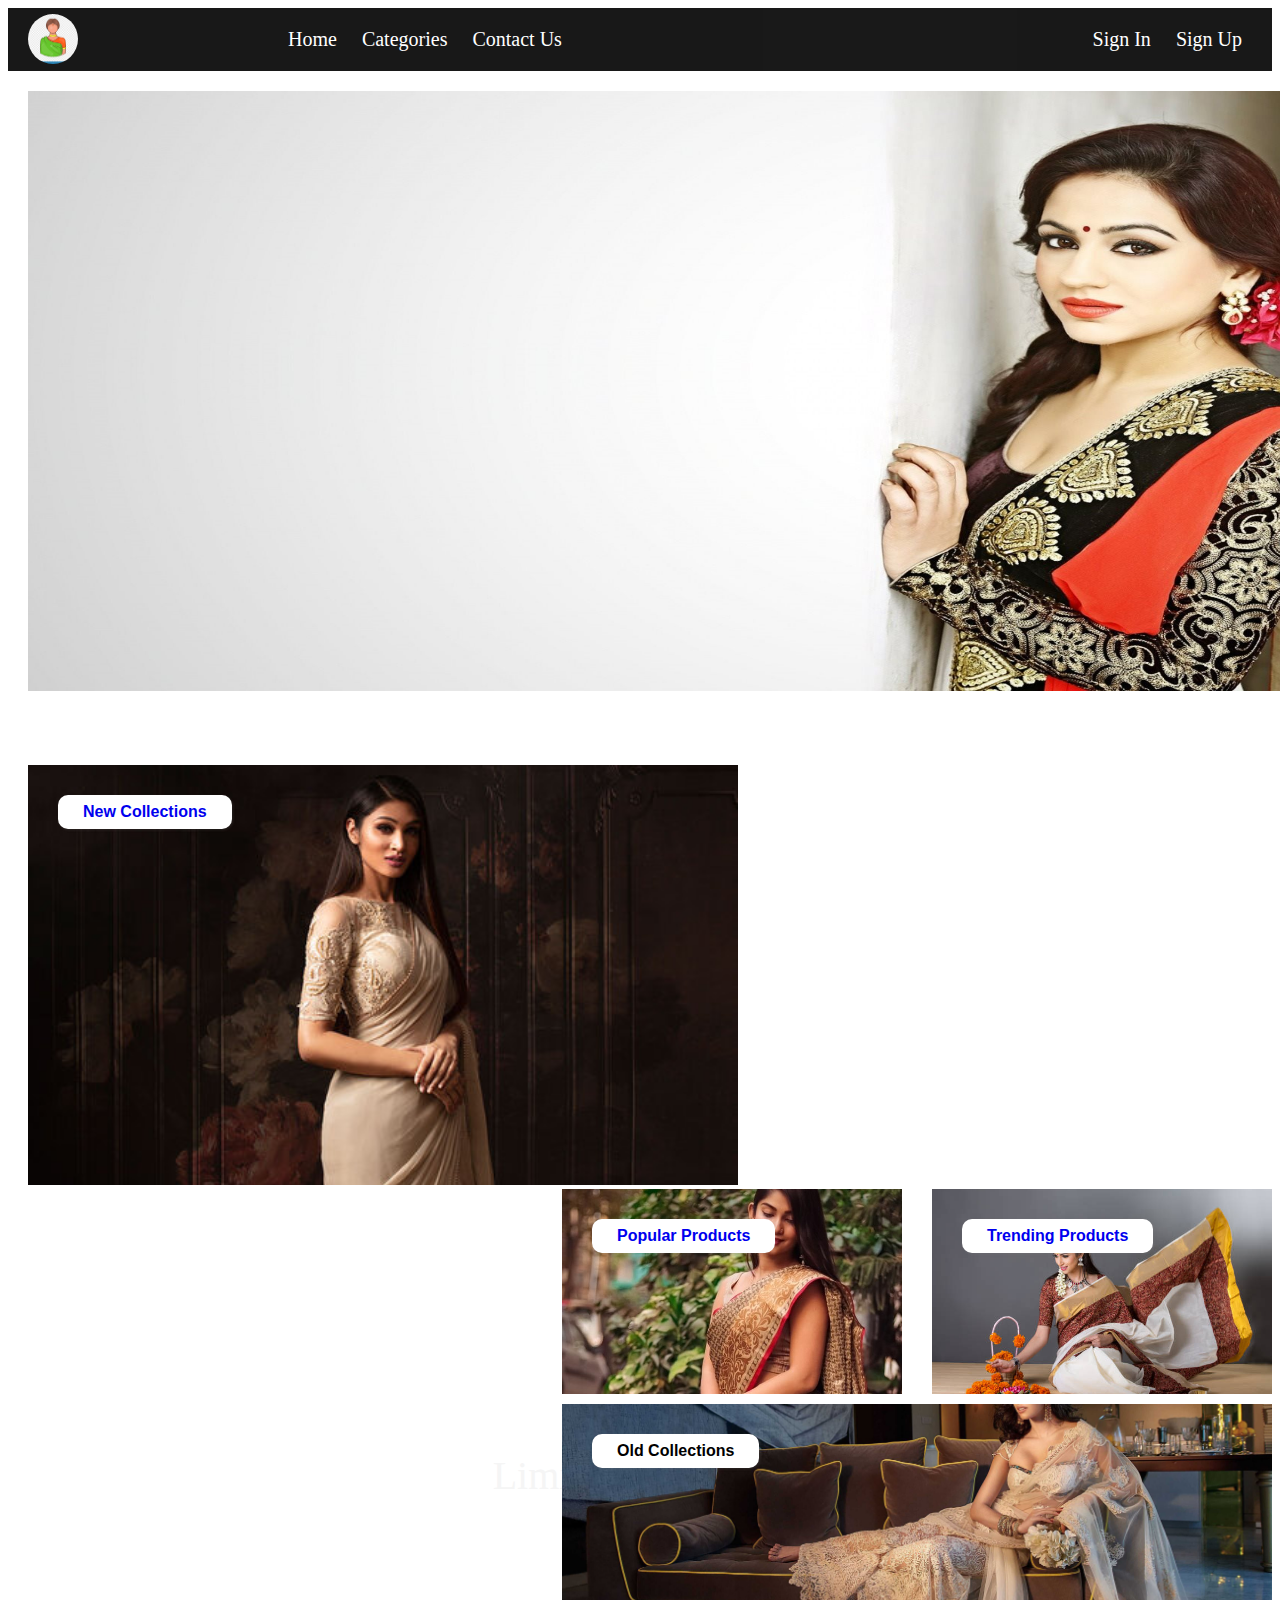
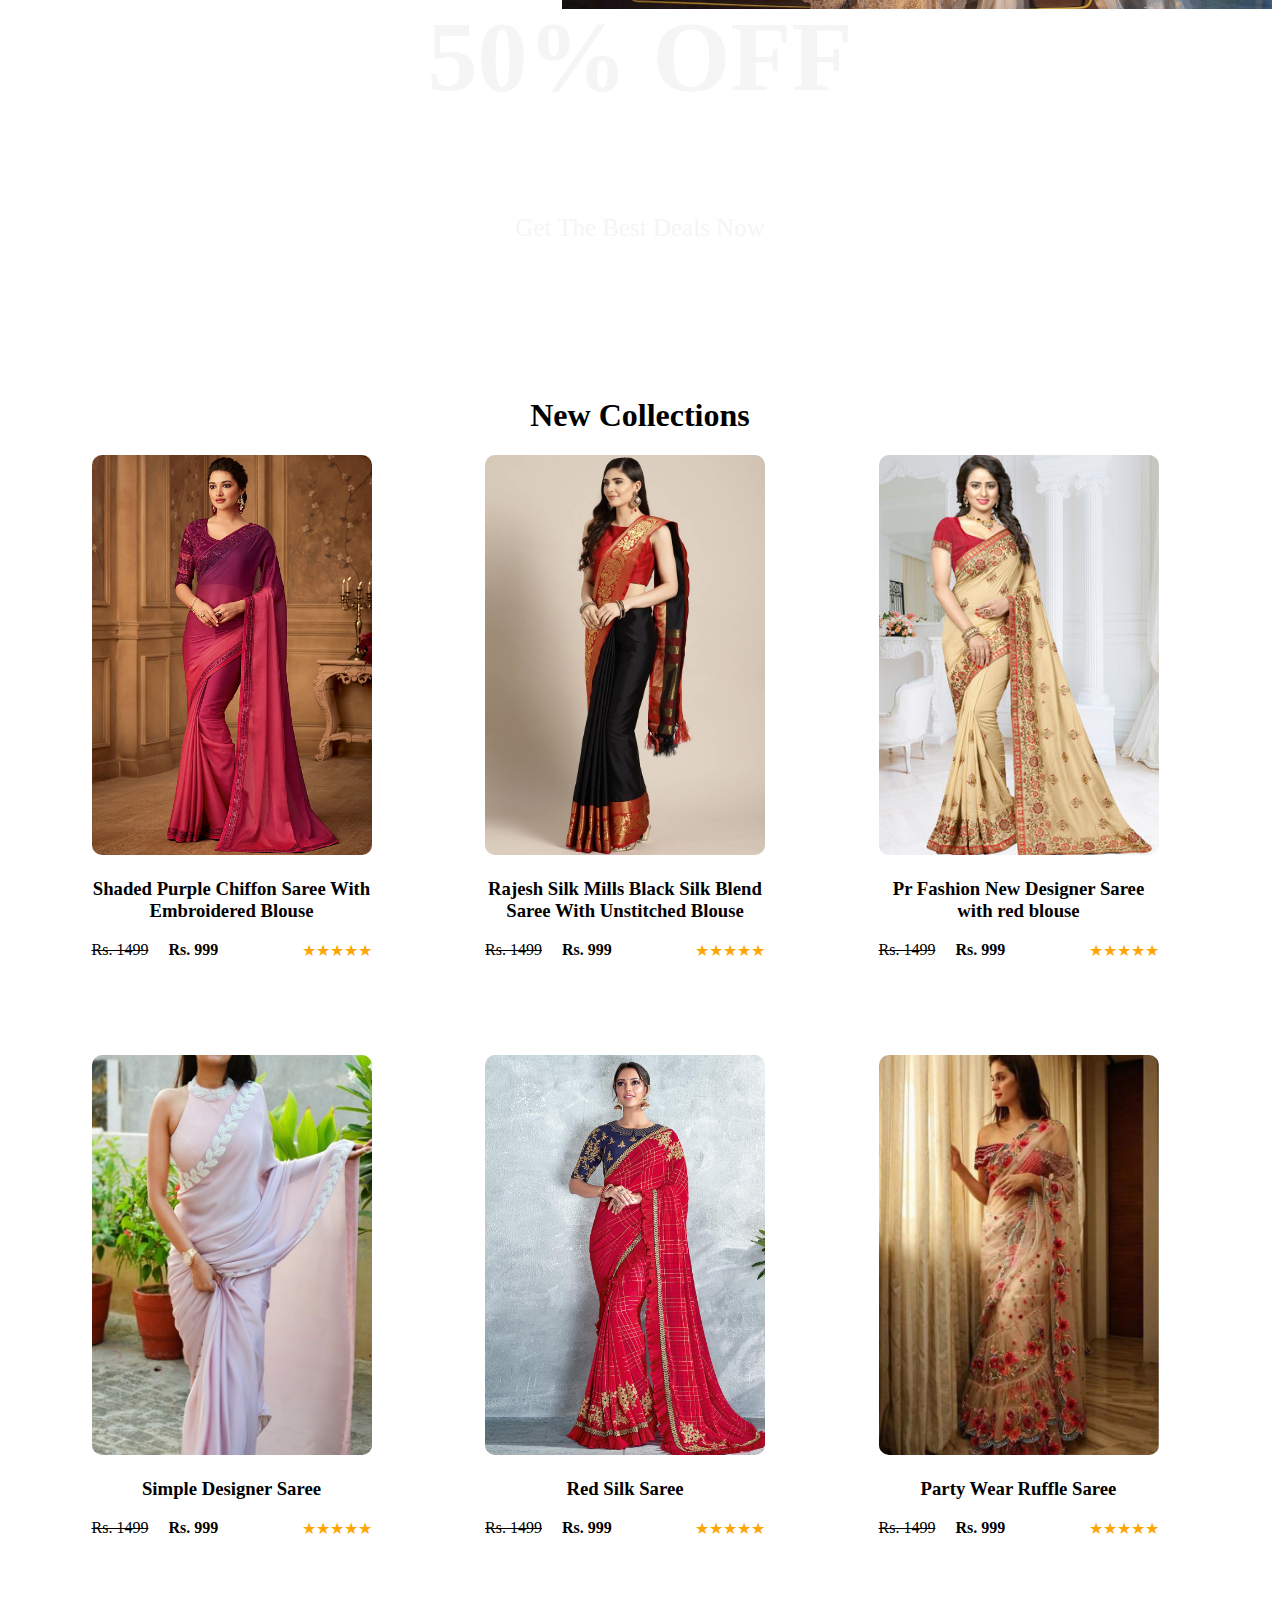
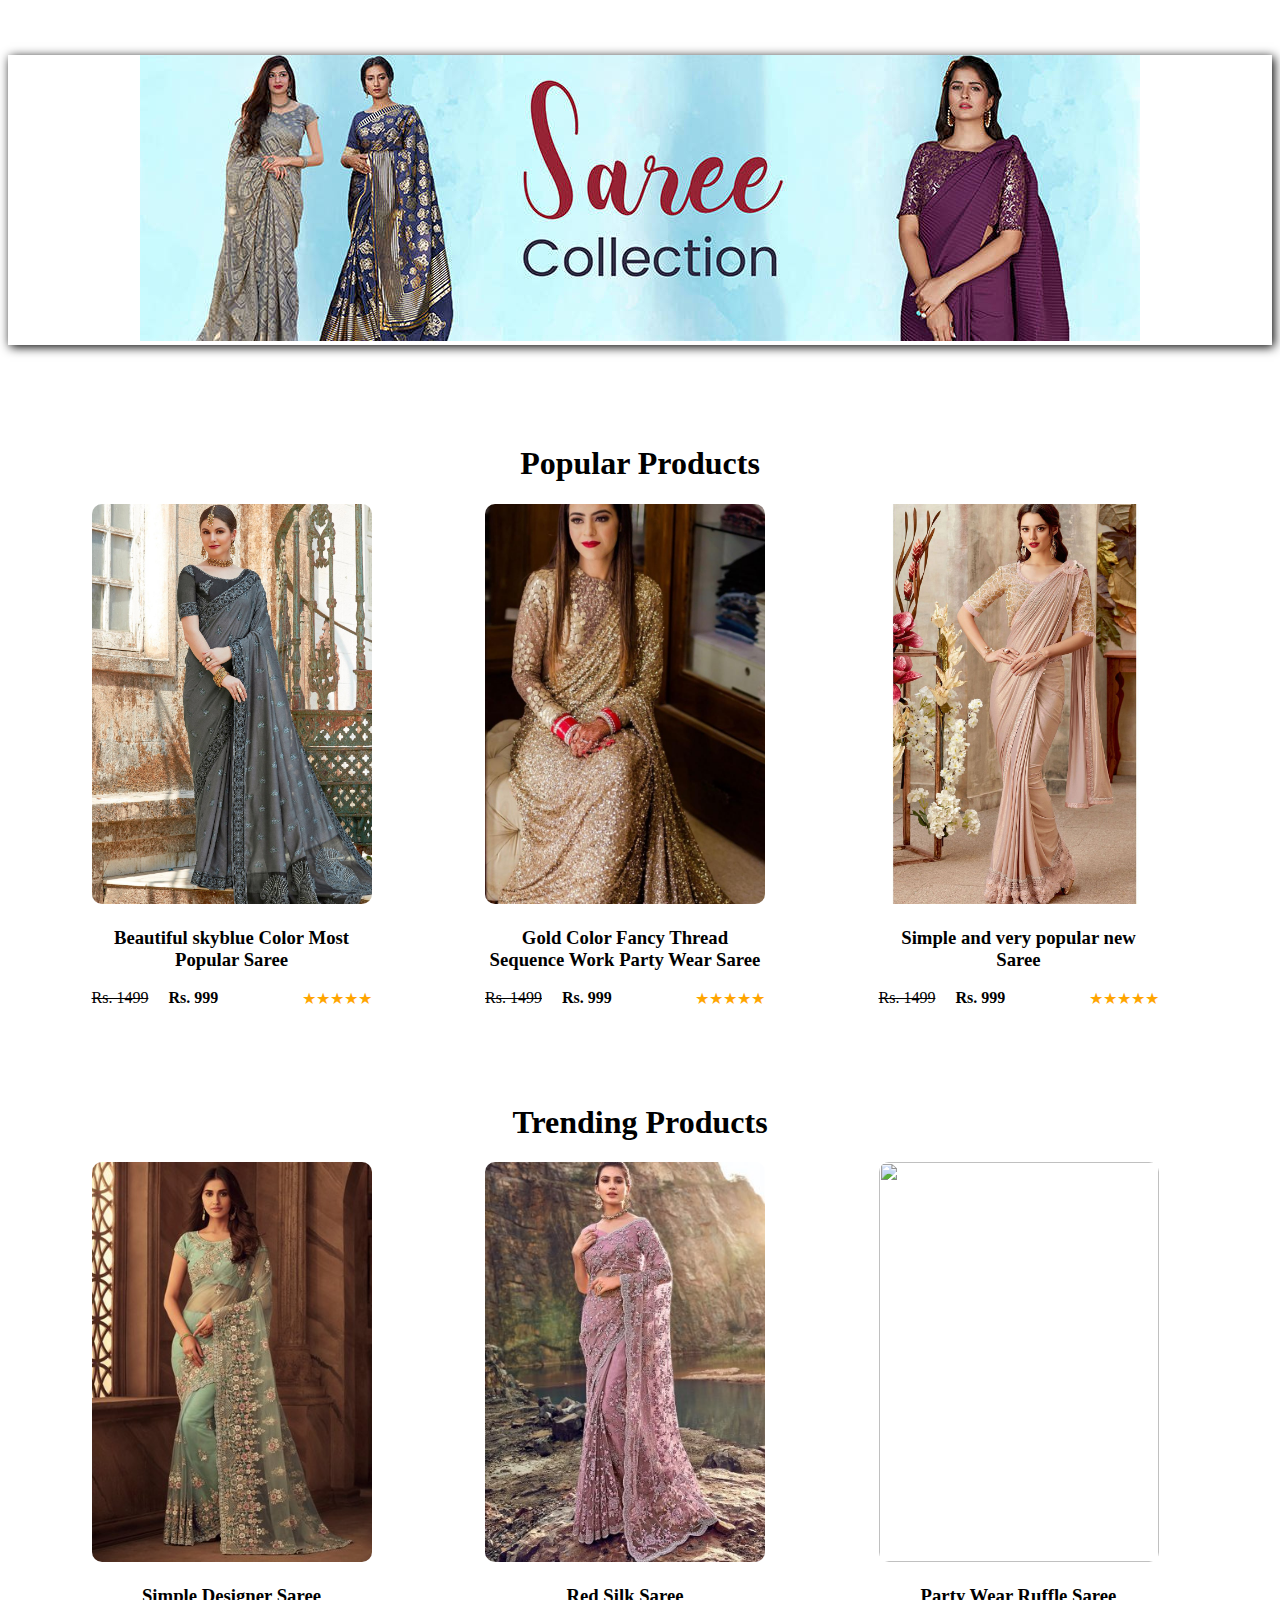
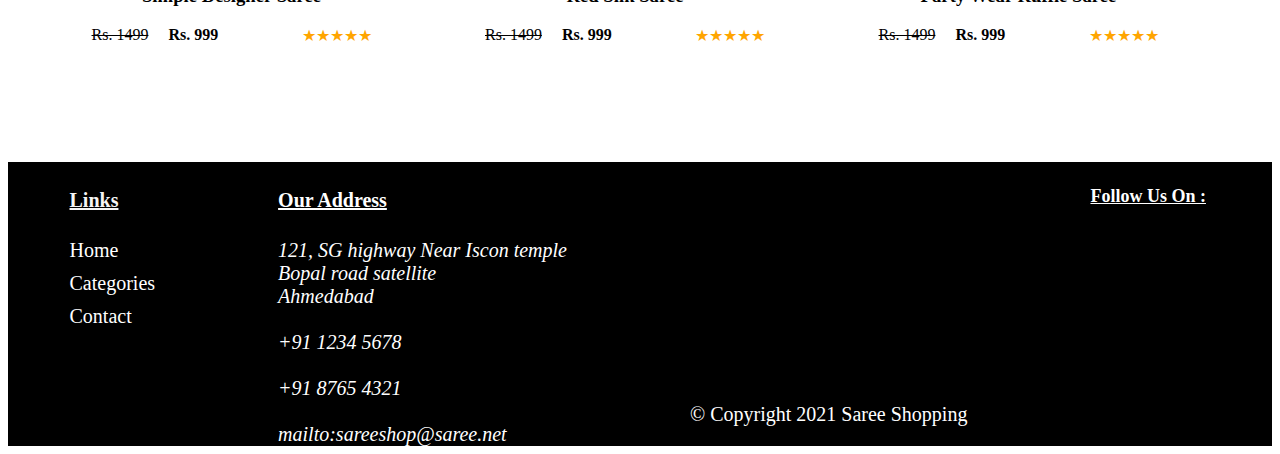
==== index.html @ 6f8c0c46 "first commit" ====
<!DOCTYPE html>
<html lang="en">
<head>
    <meta charset="UTF-8">
    <meta http-equiv="X-UA-Compatible" content="IE=edge">
    <meta name="viewport" content="width=device-width, initial-scale=1.0">
    <title>Home</title>
    <link rel="stylesheet" href="mystyles/styles.css">
    <link rel="stylesheet" href="https://cdnjs.cloudflare.com/ajax/libs/font-awesome/5.15.3/css/all.min.css" integrity="sha512-iBBXm8fW90+nuLcSKlbmrPcLa0OT92xO1BIsZ+ywDWZCvqsWgccV3gFoRBv0z+8dLJgyAHIhR35VZc2oM/gI1w==" crossorigin="anonymous" referrerpolicy="no-referrer" />
    <script src="jQuery/jquery-3.6.0.js"></script>
    
</head>
<body>
    <nav class="navbar">
        <div class="leftNav" style="margin-top: 6px;">
          <!-- <ul class="nav"> -->
            <a href="index.html" style="margin-left: 20px;"><img src="Images/logo.jpg" style="border-radius: 50%;" width="50px" height="50px" alt=""></a>
            <!-- </ul> -->
        </div>
        <div class="middleNav">
            <ul class="nav">
                <li> <a href="index.html"> Home</a></li>
                <li><a href="#categories">Categories </a></li>
                <li><a href="contactus.html">Contact Us</a></li>
            </ul>
        </div>
        <div class="rightNav">
            <ul class="nav">
                <li><a href="#"><i class="fa fa-bell"></i></a></li>
                <li><a href="#"><i class="fa fa-shopping-cart"></i></a></li>
                <li><a href="signin.html">Sign In</a></li>
                <li><a href="signup.html">Sign Up</a></li>
            </ul>
        </div>
    </nav>
    <main>
        <div class="container">
            <img src="/Images/s1.jpg" id="carousel" alt="carousel">
        </div>
        <section class="product">
            <div class="lpro" id="l">
                <a href="#newCol">
                    <div class="newCollection">
                        <div class="font" id="font">
                            New Collections
                        </div>
                        <img class="new" src="/Images/s9.jpg" width="710px" height="420px"  alt="">
                    </div>
                </a>
            </div>
            <div class="rpro">
                <div class="rpro-up">
                    <a href="#popular">
                        <div class="newCollection rpro-up-1" id="l" style="height: 205px;">
                            <div class="font" id="font">
                                Popular Products
                            </div>
                            <img class="new" src="/Images/popular.jpg" width="340px" height="205px" alt="">
                        </div>
                    </a>
                    <a href="#trending">
                        <div class="rpro-up-2 newCollection" id="l">
                            <div class="font" id="font">
                                Trending Products
                            </div>
                            <img class="new" src="/Images/s10.jpg" width="340px" height="205px" alt="">
                        </div>
                    </a>
                </div>
                

                <div class="rpro-dwn newCollection" style="width: 710px; height: 205px; position: absolute; top: 215px;">
                    
                    <div class="font" id="font">
                        Old Collections
                    </div>
                    <img  class="new" id="l" src="/Images/old.jpg" width="710px" height="205px" alt="">

                </div>


                <!-- <div class="rpro-dwn newCollection" style="border: 2px solid black;">
                    <div class="font oldCollection" id="font">
                        Old Collections
                    </div>
                    <img  class="new" id="l" src="../Images/3.jpg" width="700px" height="200px" alt="">
                </div> -->

            </div>
        </section>
        <section style="margin-bottom: 100px;">
            <div class="bkimage">
                <div class="fixBack">
                    <p style="font-size: 40px;">Limited time offer</p>
                    <p style="font-weight: bold; font-size: 100px;">50% OFF</p>
                    <p style="font-size: 25px;">Get The Best Deals Now</p>
                </div>
            </div>
        </section>
    </main>
    <main id="categories">
        <center><h1 id="newCol">New Collections</h1></center>
        <section class="blocks">
            <div class="innerBlocks" id="b1">
                <img class="blockImage" src="Images/a1.jpg" alt="">
                <h3>Shaded Purple Chiffon Saree With Embroidered Blouse </h3>
                <div class="price-rate">
                    <span class="price line">Rs. 1499 </span>
                      <span class="price">Rs. 999</span>
                    <i class="star-rating">&#9733;&#9733;&#9733;&#9733;&#9733;</i>

                </div>
                <div id="i1" hidden>
                    <button class="buyBtn">Buy Now</button>
                    <button class="addBtn">Add To Cart</button>
                </div>
            </div>
            <div class="innerBlocks" id="b2">
                <img class="blockImage" src="Images/a2.jpg" alt="">
                <h3>Rajesh Silk Mills Black Silk Blend Saree With Unstitched Blouse</h3>
                <div class="price-rate">
                    <span class="price line">Rs. 1499 </span>
                      <span class="price">Rs. 999</span>
                    <i class="star-rating">&#9733;&#9733;&#9733;&#9733;&#9733;</i>
                </div>
                <div id="i2" hidden>
                    <button class="buyBtn">Buy Now</button>
                    <button class="addBtn">Add To Cart</button>            
                </div>
            </div>
            <div class="innerBlocks" id="b3">
                <img class="blockImage" src="Images/a3.jpg" alt="">
                <div>
                    <h3>Pr Fashion New Designer Saree with red blouse</h3>
                    <div class="price-rate">
                        <span class="price line">Rs. 1499 </span>
                        <span class="price">Rs. 999</span>
                        <i class="star-rating">&#9733;&#9733;&#9733;&#9733;&#9733;</i>
                    </div>
                    <div id="i3" hidden>
                        <button class="buyBtn">Buy Now</button>
                        <button class="addBtn">Add To Cart</button>
                    </div>
                </div>
            </div>
           
        </section>
        <section class="blocks">
            <div class="innerBlocks" id="b4">
                <img class="blockImage" src="Images/a4.jpg" alt="">
                <h3>Simple Designer Saree</h3>
                <div class="price-rate">
                    <span class="price line">Rs. 1499 </span>
                      <span class="price">Rs. 999</span>
                    <i class="star-rating">&#9733;&#9733;&#9733;&#9733;&#9733;</i>

                </div>
                <div id="i4" hidden>
                    <button class="buyBtn">Buy Now</button>
                    <button class="addBtn">Add To Cart</button>
                </div>
            </div>
            <div class="innerBlocks" id="b5">
                <img class="blockImage" src="Images/a5.jpg" alt="">
                <h3>Red Silk Saree </h3>
                <div class="price-rate">
                    <span class="price line">Rs. 1499 </span>
                      <span class="price">Rs. 999</span>
                    <i class="star-rating">&#9733;&#9733;&#9733;&#9733;&#9733;</i>
                </div>
                <div id="i5" hidden>
                    <button class="buyBtn">Buy Now</button>
                    <button class="addBtn">Add To Cart</button>            
                </div>
            </div>
            <div class="innerBlocks" id="b6">
                <img class="blockImage" src="Images/a6.jpg" alt="">
                <div>
                    <h3>Party Wear Ruffle Saree</h3>
                    <div class="price-rate">
                        <span class="price line">Rs. 1499 </span>
                        <span class="price">Rs. 999</span>
                        <i class="star-rating">&#9733;&#9733;&#9733;&#9733;&#9733;</i>
                    </div>
                    <div id="i6" hidden>
                        <button class="buyBtn">Buy Now</button>
                        <button class="addBtn">Add To Cart</button>
                    </div>
                </div>
            </div>
           
        </section>
        <section>
            <div class="between">
                <img src="/Images/collection.jpg" width="" alt="">
            </div>
        </section>
        <center><h1 id="popular">Popular Products</h1></center>
        <section class="blocks">
            <div class="innerBlocks" id="p1">
                <img class="blockImage" src="Images/a7.jpg" alt="">
                <h3> Beautiful skyblue Color Most Popular Saree </h3>
                <div class="price-rate">
                    <span class="price line">Rs. 1499 </span>
                      <span class="price">Rs. 999</span>
                    <i class="star-rating">&#9733;&#9733;&#9733;&#9733;&#9733;</i>

                </div>
                <div id="pi1" hidden>
                    <button class="buyBtn">Buy Now</button>
                    <button class="addBtn">Add To Cart</button>
                </div>
            </div>
            <div class="innerBlocks" id="p2">
                <img class="blockImage" src="Images/a8.jpeg" alt="">
                <h3>Gold Color Fancy Thread Sequence Work Party Wear Saree</h3>
                <div class="price-rate">
                    <span class="price line">Rs. 1499 </span>
                      <span class="price">Rs. 999</span>
                    <i class="star-rating">&#9733;&#9733;&#9733;&#9733;&#9733;</i>
                </div>
                <div id="pi2" hidden>
                    <button class="buyBtn">Buy Now</button>
                    <button class="addBtn">Add To Cart</button>            
                </div>
            </div>
            <div class="innerBlocks" id="p3">
                <img class="blockImage" src="Images/a9.jpg" alt="">
                <div>
                    <h3>Simple and very popular new Saree</h3>
                    <div class="price-rate">
                        <span class="price line">Rs. 1499 </span>
                        <span class="price">Rs. 999</span>
                        <i class="star-rating">&#9733;&#9733;&#9733;&#9733;&#9733;</i>
                    </div>
                    <div id="pi3" hidden>
                        <button class="buyBtn">Buy Now</button>
                        <button class="addBtn">Add To Cart</button>
                    </div>
                </div>
            </div>
        </section>
        <center><h1 id="trending">Trending Products</h1></center>
        <section class="blocks">
            <div class="innerBlocks" id="t1">
                <img class="blockImage" src="Images/a10.jpg" alt="">
                <h3>Simple Designer Saree</h3>
                <div class="price-rate">
                    <span class="price line">Rs. 1499 </span>
                      <span class="price">Rs. 999</span>
                    <i class="star-rating">&#9733;&#9733;&#9733;&#9733;&#9733;</i>

                </div>
                <div id="ti1" hidden>
                    <button class="buyBtn">Buy Now</button>
                    <button class="addBtn">Add To Cart</button>
                </div>
            </div>
            <div class="innerBlocks" id="t2">
                <img class="blockImage" src="Images/a11.jpg" alt="">
                <h3>Red Silk Saree </h3>
                <div class="price-rate">
                    <span class="price line">Rs. 1499 </span>
                      <span class="price">Rs. 999</span>
                    <i class="star-rating">&#9733;&#9733;&#9733;&#9733;&#9733;</i>
                </div>
                <div id="ti2" hidden>
                    <button class="buyBtn">Buy Now</button>
                    <button class="addBtn">Add To Cart</button>            
                </div>
            </div>
            <div class="innerBlocks" id="t3">
                <img class="blockImage" src="Images/a12.jpg" alt="">
                <div>
                    <h3>Party Wear Ruffle Saree</h3>
                    <div class="price-rate">
                        <span class="price line">Rs. 1499 </span>
                        <span class="price">Rs. 999</span>
                        <i class="star-rating">&#9733;&#9733;&#9733;&#9733;&#9733;</i>
                    </div>
                    <div id="ti3" hidden>
                        <button class="buyBtn">Buy Now</button>
                        <button class="addBtn">Add To Cart</button>
                    </div>
                </div>
            </div>
        </section>
    </main>
    <footer class="footer">
        <div style="color: whitesmoke;">
            <h4 class="heading">Links</h4>
            <dl style="list-style-type: none;">
                <dt><a href="/index.html">Home</a></dt>
                <dt><a href="/index.html#categories">Categories</a></dt>
                <dt><a href="#">Contact</a></dt>
            </dl>
        </div>
        <div>
            <h4 class="heading">Our Address</h4>
            <address>
                121, SG highway Near Iscon temple<br>
                Bopal road satellite <br>
                Ahmedabad<br><br>
                <i class="fa fa-phone fa-lg"></i> +91 1234 5678<br><br>
                <i class="fa fa-fax fa-lg"></i> +91 8765 4321<br><br>
                <i class="fa fa-envelope fa-lg"></i>
                <a style="color: white;" href="mailto:sareeshop@saree.net">mailto:sareeshop@saree.net</a>
            </address>
        </div>
        <div class="" style="margin:auto 0px 0px;">
            <p>© Copyright 2021 Saree Shopping</p>
        </div>
        <div class="social" style= "font-size: 30px;">
            <h4 class="heading" style="font-size: large;">Follow Us On :</h4>
            <a href="http://google.com/"><i class="fab fa-google"></i></a>
            <a href="http://www.facebook.com/profile.php?id="><i class="fab fa-facebook"></i></a>
            <a href="http://www.linkedin.com/in/"><i class="fab fa-linkedin"></i></a>
            <a href="http://twitter.com/"><i class="fab fa-twitter"></i></a>
            <a href="http://youtube.com/"><i class="fab fa-youtube"></i></a>
            <a href="mailto:"><i class="fa fa-envelope"></i></a>
        </div>
    </footer>
</body>
</html>
<script src="/jQuery/indexJs.js"></script>
<script>
    var slide = document.getElementById("carousel");
    // var i=0,j=10;
     var time=0;

    var array = ["/Images/s1.jpg","Images/s2.jpg","/Images/s3.jpg","/Images/s4.jpg","/Images/s5.jpg"];
    slideshow();
    function slideshow(){
        
        for (let i = 0; i < array.length; i++) {
            setTimeout(()=>{
                slide.src = array[i];
            },time);
            time+=2000;
        }
        slideshow();
    }
</script>
---- mystyles/styles.css ----
.navbar{
    opacity: 0.9;
    background-color: black;
    font-size: 20px;
    width: 100%;
    z-index: 2;
    margin-top: 0px ;
}
.heading{
    text-decoration: underline;
}
.navbar>div, .nav>li{
    display: inline-block;
}
a{
    text-decoration: none;
}
.leftNav{
    float: left;
}
.middleNav{
    margin-left: 150px;
}
.rightNav{
    float: right;
    margin-right: 30px;
}
.nav>li{
    margin-left: 20px;
    font-size: 20px;
}
li a{
    color: white;
}
li a:hover{
    color:cornflowerblue;
    
}

.container{
    /* margin: auto; */
    padding: 20px;
    align-items: center;
    object-fit: cover;
}
.container img{
    height: 600px;
    width: 1450px;
}
.product{
    display:inline-block;
    /* border: 1px solid black; */
    height: auto;
    /* padding: 20px; */
    margin-left: 20px;
    margin-top: 50px;
}
.lpro{
    /* display: inline; */
    float: left;
    position: relative;
    cursor: pointer;
}

.lpro:hover .font,.rpro-up-1:hover .font, .rpro-up-2:hover .font, .rpro-dwn:hover .font{
    background-color: #EBA83A;
    color: #171010;
}
.newCollection .font{
    /* position: absolute;
    left: 30px;
    top: 20px;
    width: 200px;
    height: 30px;
    text-align: center;
    font-size: 20px;
    font-weight: bolder;
    font-style: oblique;
    background-color: white;
    border-radius: 2px; */

    position: absolute;
    z-index: 1;
    top: 30px;
    left: 30px;
    transition: .5s;
    background-color: #fff;
    box-shadow: 1px 1px 3px hsl(0deg 0% 53% / 19%);
    padding: 8px 25px;
    padding-top: 8px;
    padding-right: 25px;
    padding-bottom: 8px;
    padding-left: 25px;
    object-fit: cover;
    border-radius: 10px;
    font-weight: bold;
    font-family:'Segoe UI', Tahoma, Geneva, Verdana, sans-serif;
}
/* .rpro-up-1:hover, .lpro:hover, .rpro-up-2:hover{
    background-color: lightcoral;
} */
.rpro{
    float: right;
    margin-left: 30px;
    position: relative;
}
.rpro-up{
    cursor: pointer;
    position: relative;
}
.rpro-up-1{
    float: left;
    margin-right: 30px;
    margin-bottom: 10px;
    position: relative;
}
.rpro-up-2{
    float: right;
    margin-bottom: 10px;
    position: relative;
}
.rpro-dwn{
    position: relative;
    cursor: pointer;
}
.bkimage{
    background-image: url("/Images/fix.jpg");
    background-attachment: fixed;
    background-repeat: no-repeat;
    background-size: cover;
}
.fixBack{
    padding-bottom: 30px;
    text-align: center;
    color: whitesmoke;
}
.blocks{
    text-align: center;
    display: flex;
    justify-content: space-evenly;
    margin-bottom: 50px;
}
.innerBlocks{
    margin-right: 30px;
    height: 550px;
    width: 280px;
}
.buyBtn{
    width: 120px;
    height: 40px;
    background-color: grey;
    color:whitesmoke;
    border:1px solid;
    border-radius: 5px;
    cursor: pointer;
    float: left;
    font: 15px Arial, sans-serif;
    font-weight: bolder;
    box-shadow: 3px 3px 13px rgb(128, 128, 128);
}
.addBtn{
    width: 120px;
    height: 40px;
    background-color: #1A1A1B;
    color:whitesmoke;
    border:1px solid ;
    border-radius: 5px;
    cursor: pointer;
    float: right;
    font: 15px Arial, sans-serif;
    font-weight: bolder;
    box-shadow: 3px 3px 13px rgb(128, 128, 128);

}
.contactBtn{
    width: 120px;
    height: 40px;
    background-color: blue;
    color:whitesmoke;
    border:1px solid ;
    border-radius: 5px;
    cursor: pointer;
    font: 15px Arial, sans-serif;
    font-weight: bolder;
    box-shadow: 3px 3px 13px rgb(128, 128, 128);

}
.blockImage{
    height: 400px;
    width: 280px;
    object-fit: cover;
    border-radius: 10px;
}
.newCollection{
    overflow: hidden;
}
.newCollection .new{
    transition: 0.5s all ease-in-out;
    object-fit: cover;
}
.newCollection:hover .new{
    transform: scale(1.2);
}
.price{
    float: left;
    font-weight: bold;
    margin-right: 20px;
}
.line{
    font-weight: lighter;
    text-decoration: line-through;
}
.star-rating{
    font-style: normal;
    color: orange;
    float: right;
}
.price-rate{
    margin-bottom: 50px;
}
.between{
    text-align: center;
    box-shadow: 2px 2px 10px;
    margin-bottom: 100px;
}
.contactForm{
    text-align: center;
}
.formBox{
    width: 500px;
    height: 30px;
    margin: 0px auto 20px auto;
    border-radius: 5px;
}
.contact{
    /* background-color: #423F3E; */
    color: white;
}
.contactLocation{
    text-align: center;
}

.footer{
    display: flex;
    justify-content: space-around;
    background-color: black;
    color: white;
    margin: 20px 0px 0px 0px;
    font-size: 20px;
}
.social a{
    color: white;
    margin: 0 10px;
}
.social a:hover{
    color:#C84B31;
}
dt{
    margin-bottom: 10px;
}
dt a{
    color: white;
}
.fa-facebook:hover{
    color: blue;
}
.fa-linkedin:hover, .fa-twitter:hover{
    color: cornflowerblue;
}
.fa-youtube:hover{
    color: red;
}
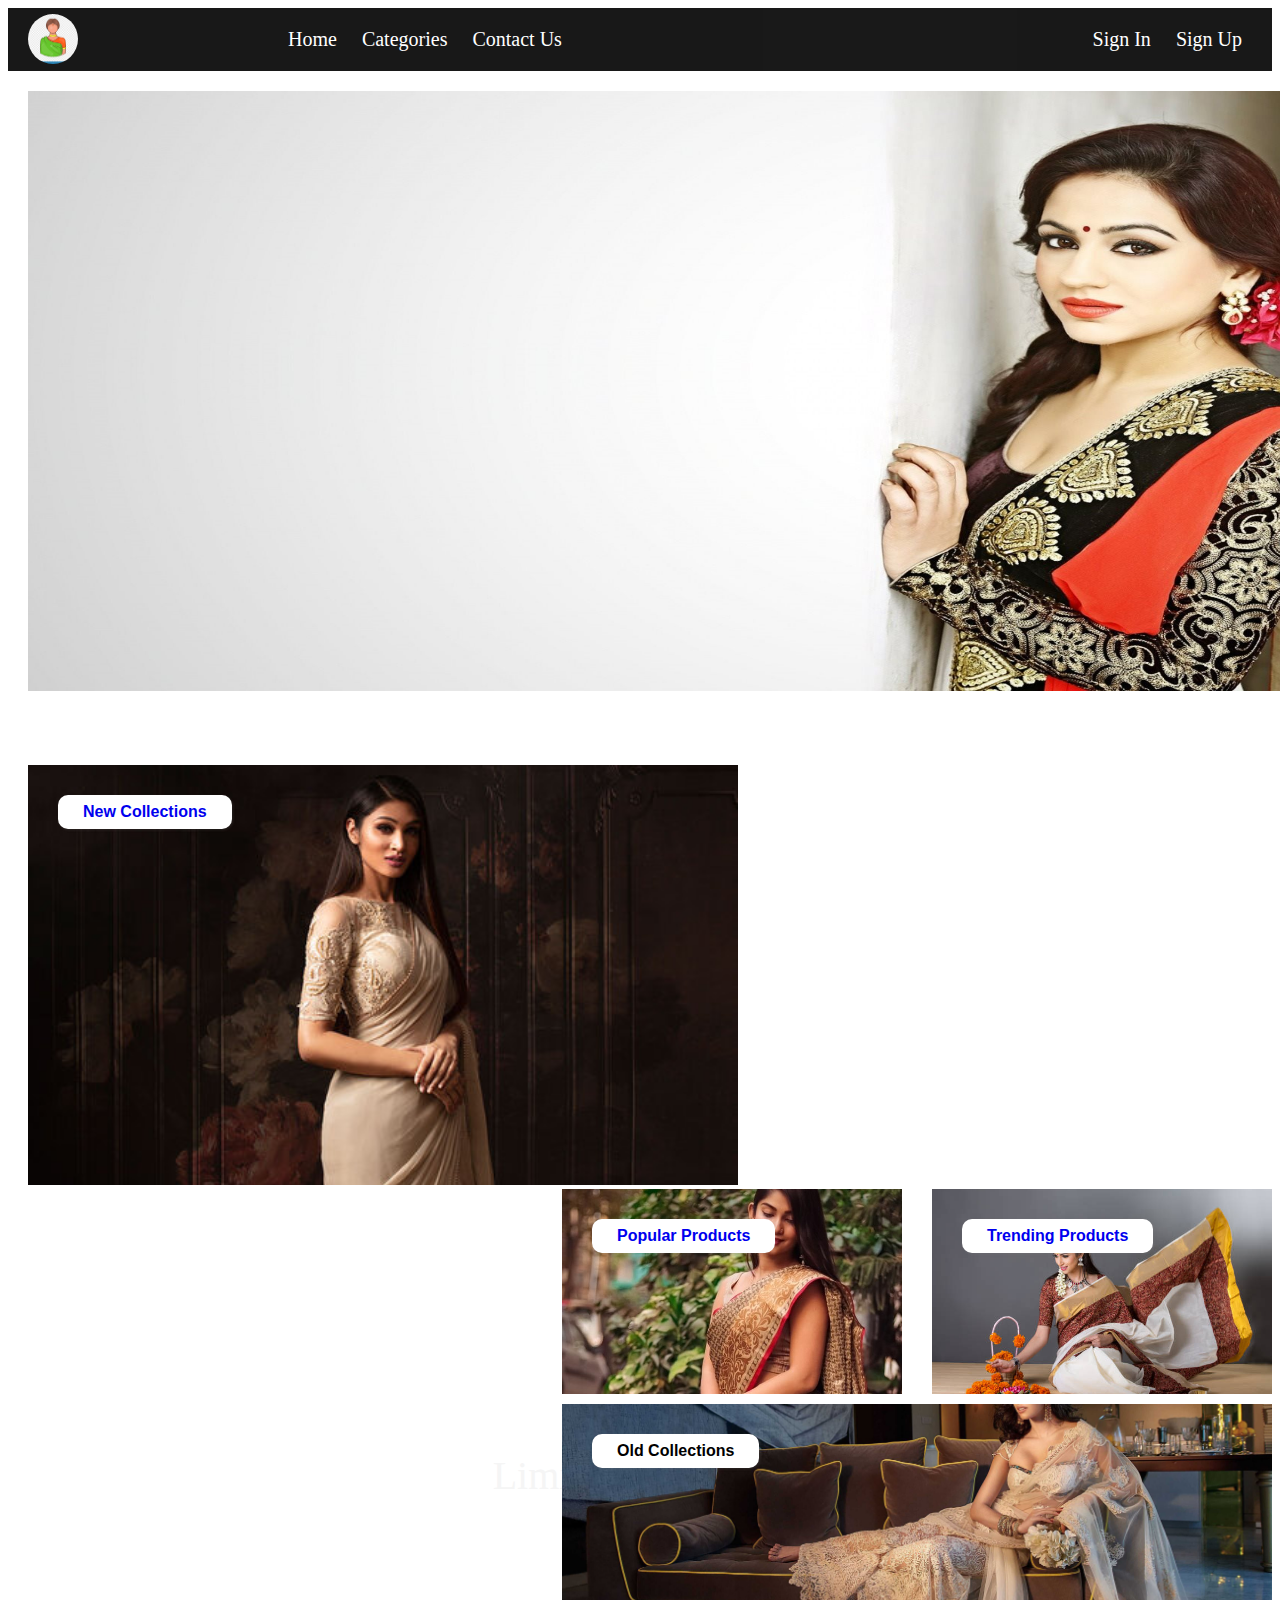
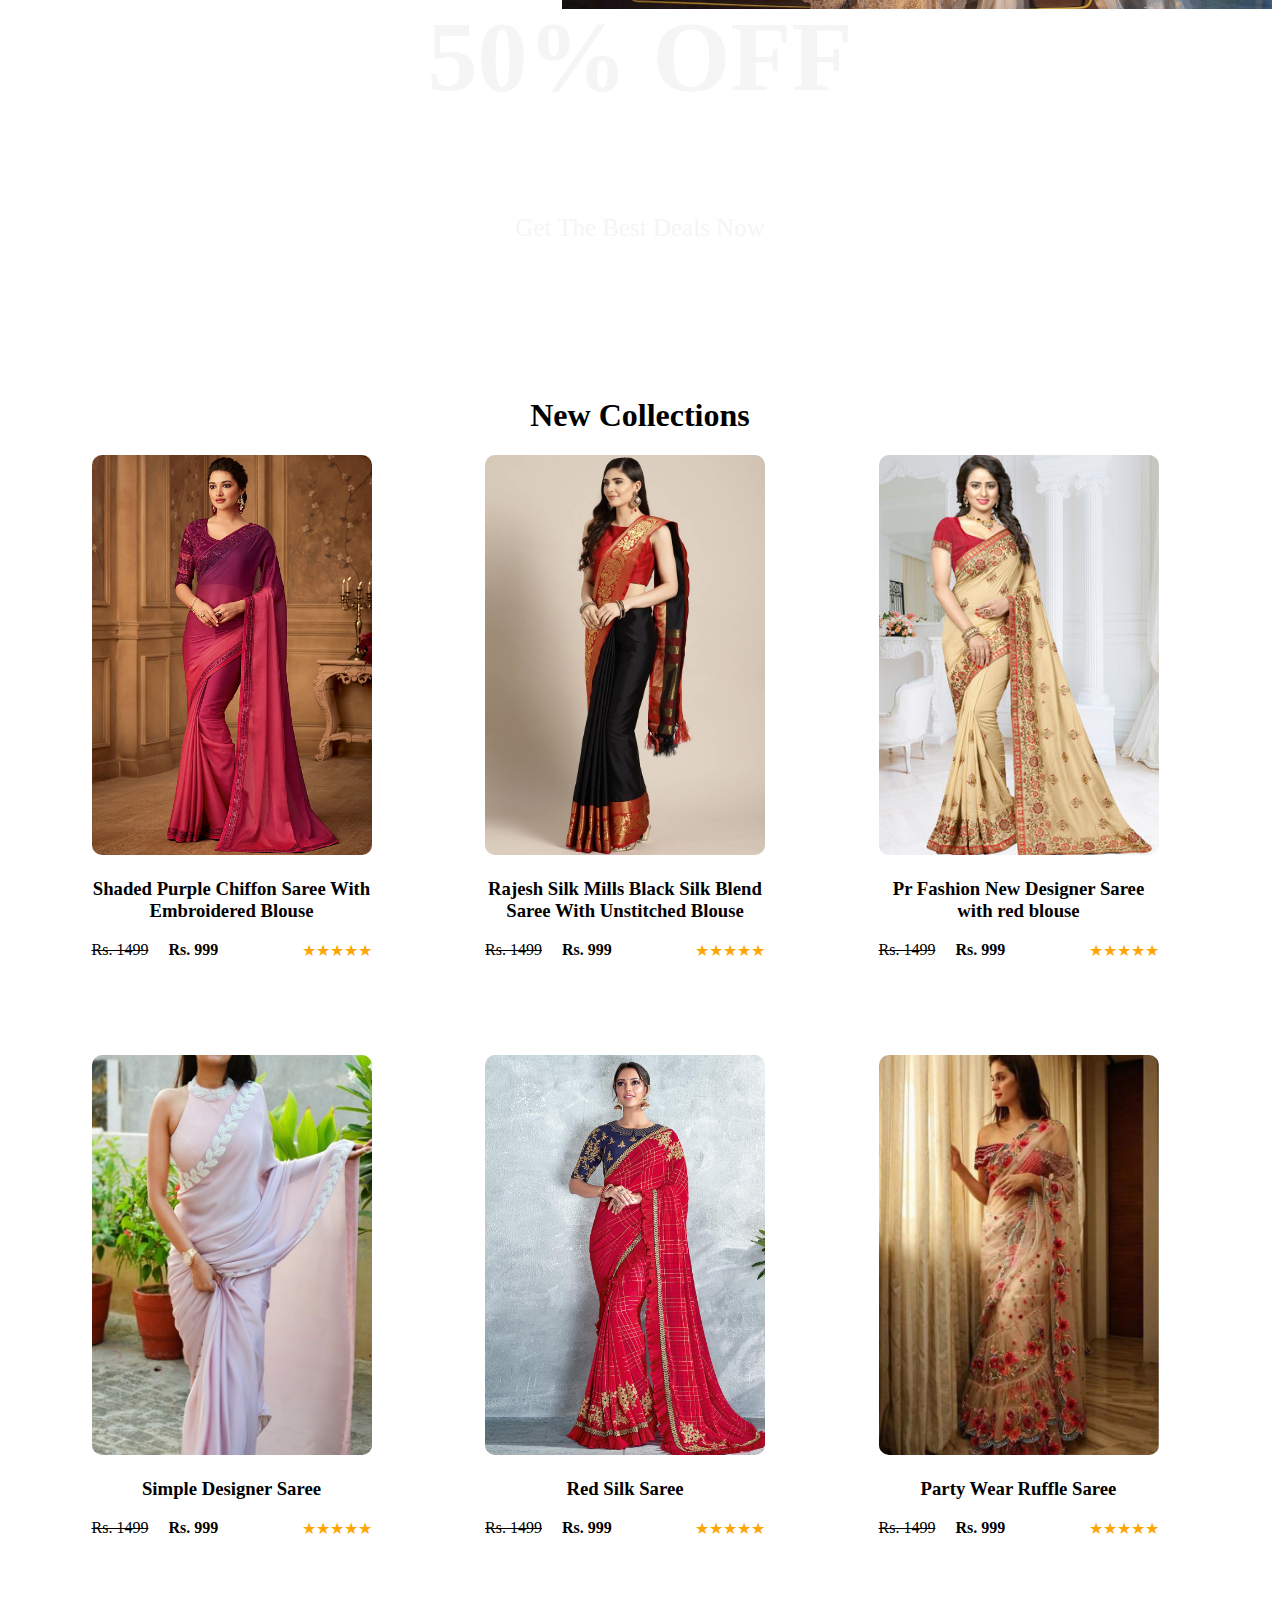
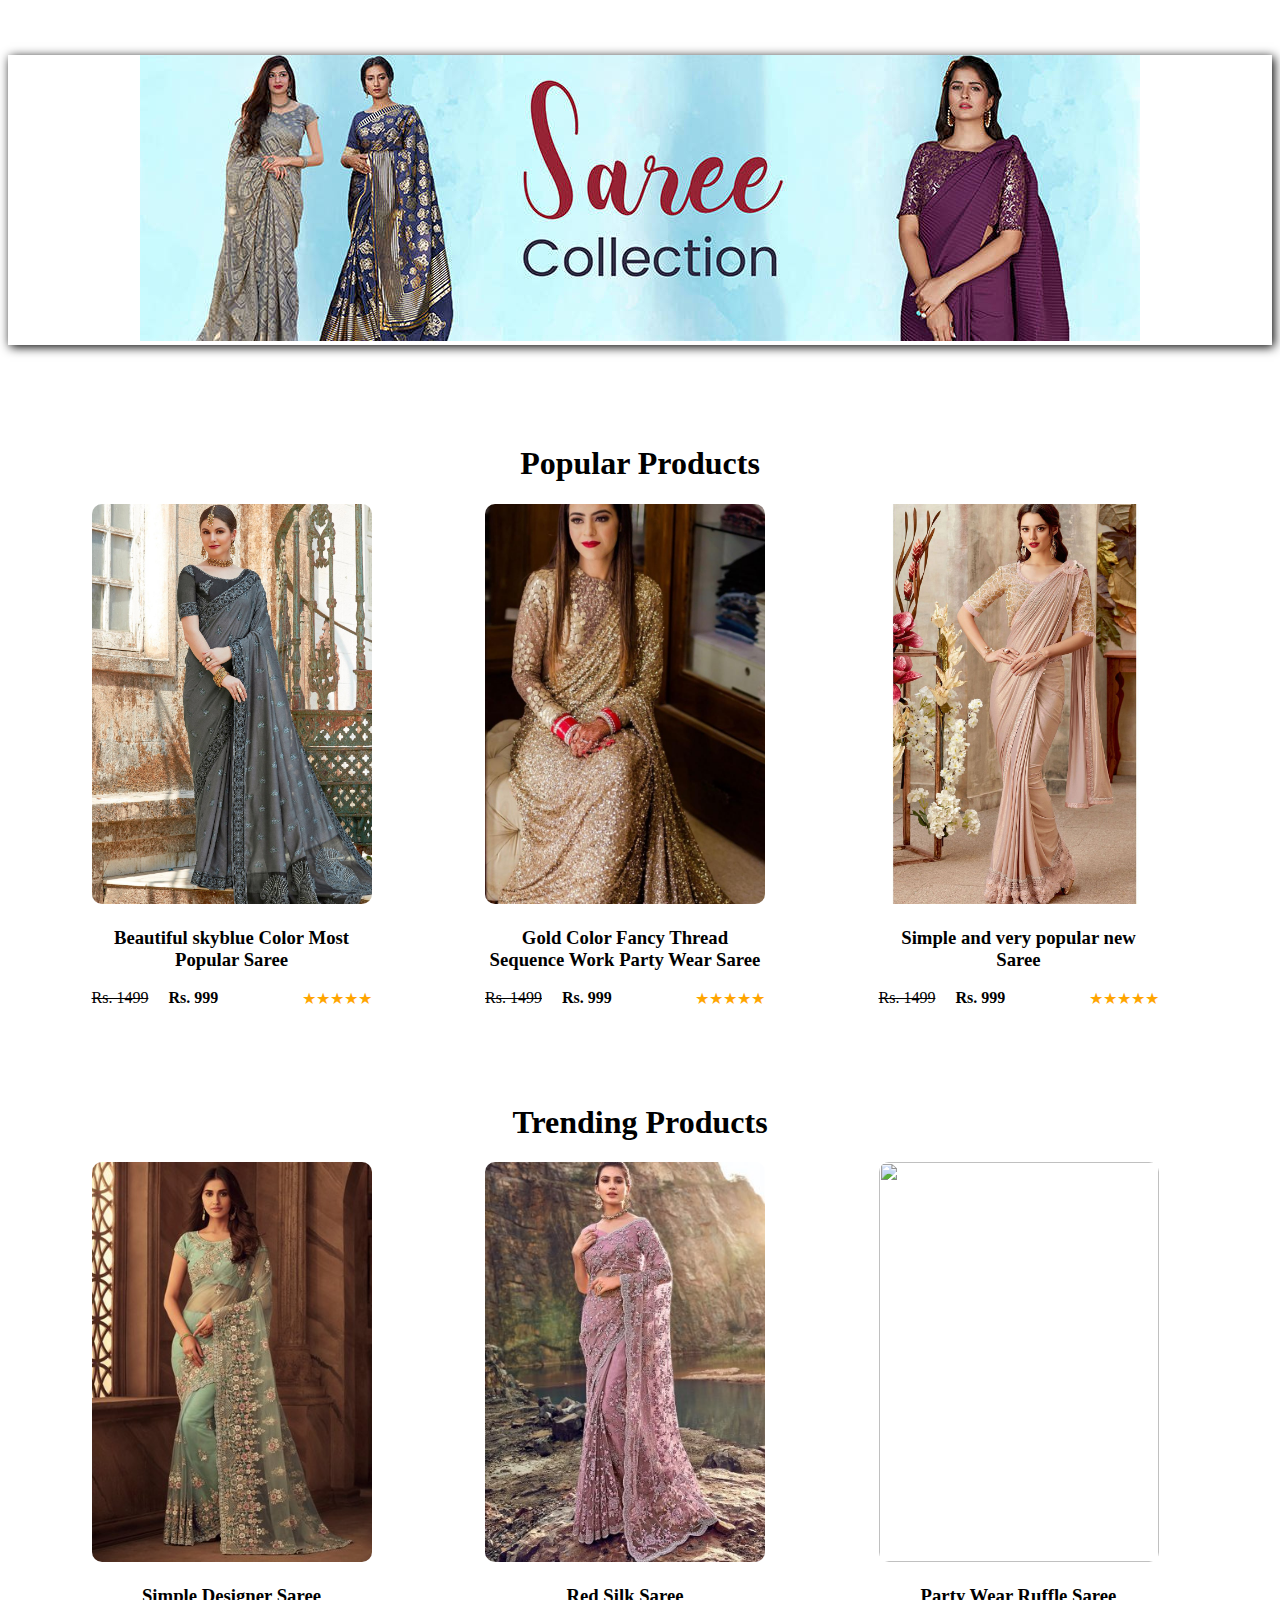
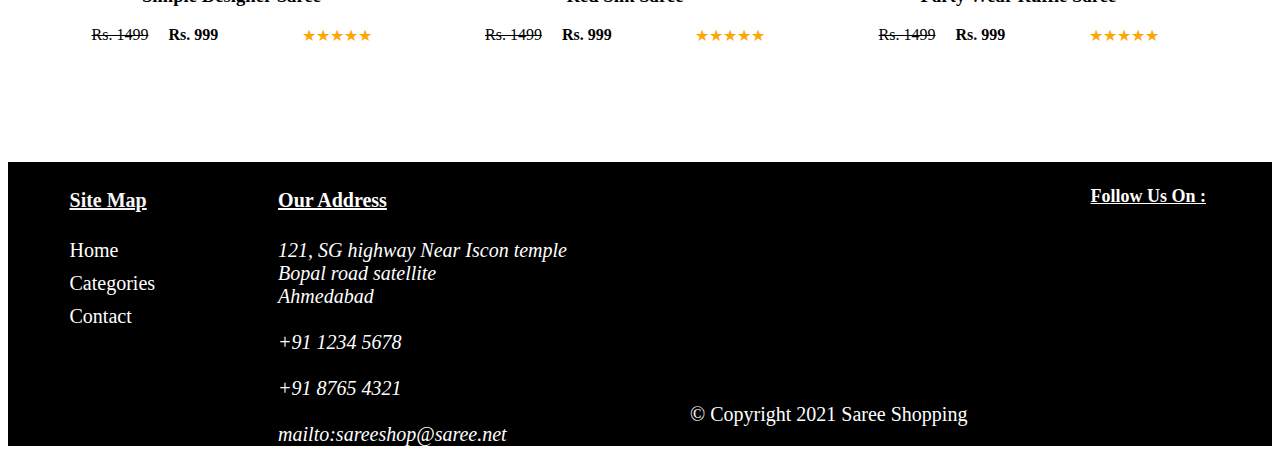
==== commit a244359d: "image changes" ====
--- a/index.html
+++ b/index.html
@@ -35,7 +35,7 @@
     </nav>
     <main>
         <div class="container">
-            <img src="/Images/s1.jpg" id="carousel" alt="carousel">
+            <img src="Images/s1.jpg" id="carousel" alt="carousel">
         </div>
         <section class="product">
             <div class="lpro" id="l">
@@ -44,7 +44,7 @@
                         <div class="font" id="font">
                             New Collections
                         </div>
-                        <img class="new" src="/Images/s9.jpg" width="710px" height="420px"  alt="">
+                        <img class="new" src="Images/s9.jpg" width="710px" height="420px"  alt="">
                     </div>
                 </a>
             </div>
@@ -55,7 +55,7 @@
                             <div class="font" id="font">
                                 Popular Products
                             </div>
-                            <img class="new" src="/Images/popular.jpg" width="340px" height="205px" alt="">
+                            <img class="new" src="Images/popular.jpg" width="340px" height="205px" alt="">
                         </div>
                     </a>
                     <a href="#trending">
@@ -63,7 +63,7 @@
                             <div class="font" id="font">
                                 Trending Products
                             </div>
-                            <img class="new" src="/Images/s10.jpg" width="340px" height="205px" alt="">
+                            <img class="new" src="Images/s10.jpg" width="340px" height="205px" alt="">
                         </div>
                     </a>
                 </div>
@@ -74,7 +74,7 @@
                     <div class="font" id="font">
                         Old Collections
                     </div>
-                    <img  class="new" id="l" src="/Images/old.jpg" width="710px" height="205px" alt="">
+                    <img  class="new" id="l" src="Images/old.jpg" width="710px" height="205px" alt="">
 
                 </div>
 
@@ -83,7 +83,7 @@
                     <div class="font oldCollection" id="font">
                         Old Collections
                     </div>
-                    <img  class="new" id="l" src="../Images/3.jpg" width="700px" height="200px" alt="">
+                    <img  class="new" id="l" src="Images/3.jpg" width="700px" height="200px" alt="">
                 </div> -->
 
             </div>
@@ -192,7 +192,7 @@
         </section>
         <section>
             <div class="between">
-                <img src="/Images/collection.jpg" width="" alt="">
+                <img src="Images/collection.jpg" width="" alt="">
             </div>
         </section>
         <center><h1 id="popular">Popular Products</h1></center>
@@ -288,7 +288,7 @@
     </main>
     <footer class="footer">
         <div style="color: whitesmoke;">
-            <h4 class="heading">Links</h4>
+            <h4 class="heading">Site Map</h4>
             <dl style="list-style-type: none;">
                 <dt><a href="/index.html">Home</a></dt>
                 <dt><a href="/index.html#categories">Categories</a></dt>
@@ -328,7 +328,7 @@
     // var i=0,j=10;
      var time=0;
 
-    var array = ["/Images/s1.jpg","Images/s2.jpg","/Images/s3.jpg","/Images/s4.jpg","/Images/s5.jpg"];
+    var array = ["Images/s1.jpg","Images/s2.jpg","Images/s3.jpg","Images/s4.jpg","Images/s5.jpg"];
     slideshow();
     function slideshow(){
         
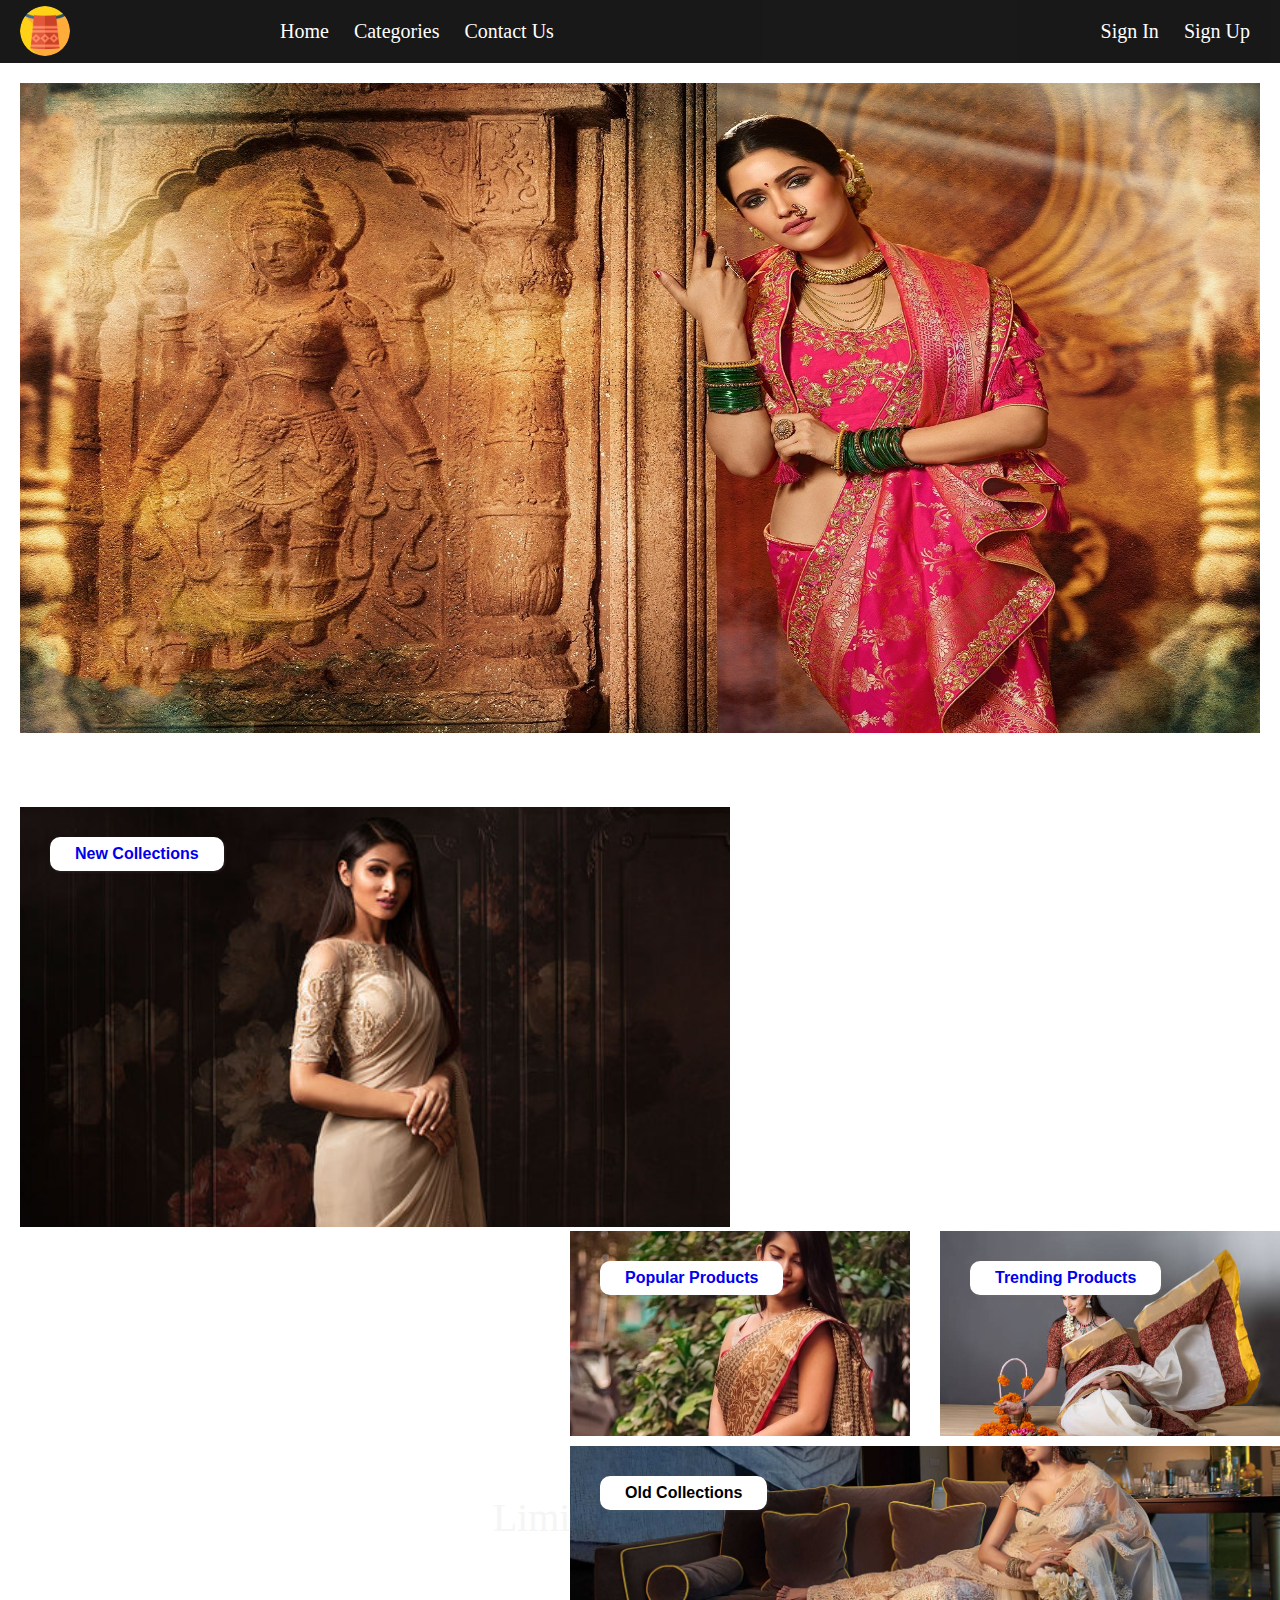
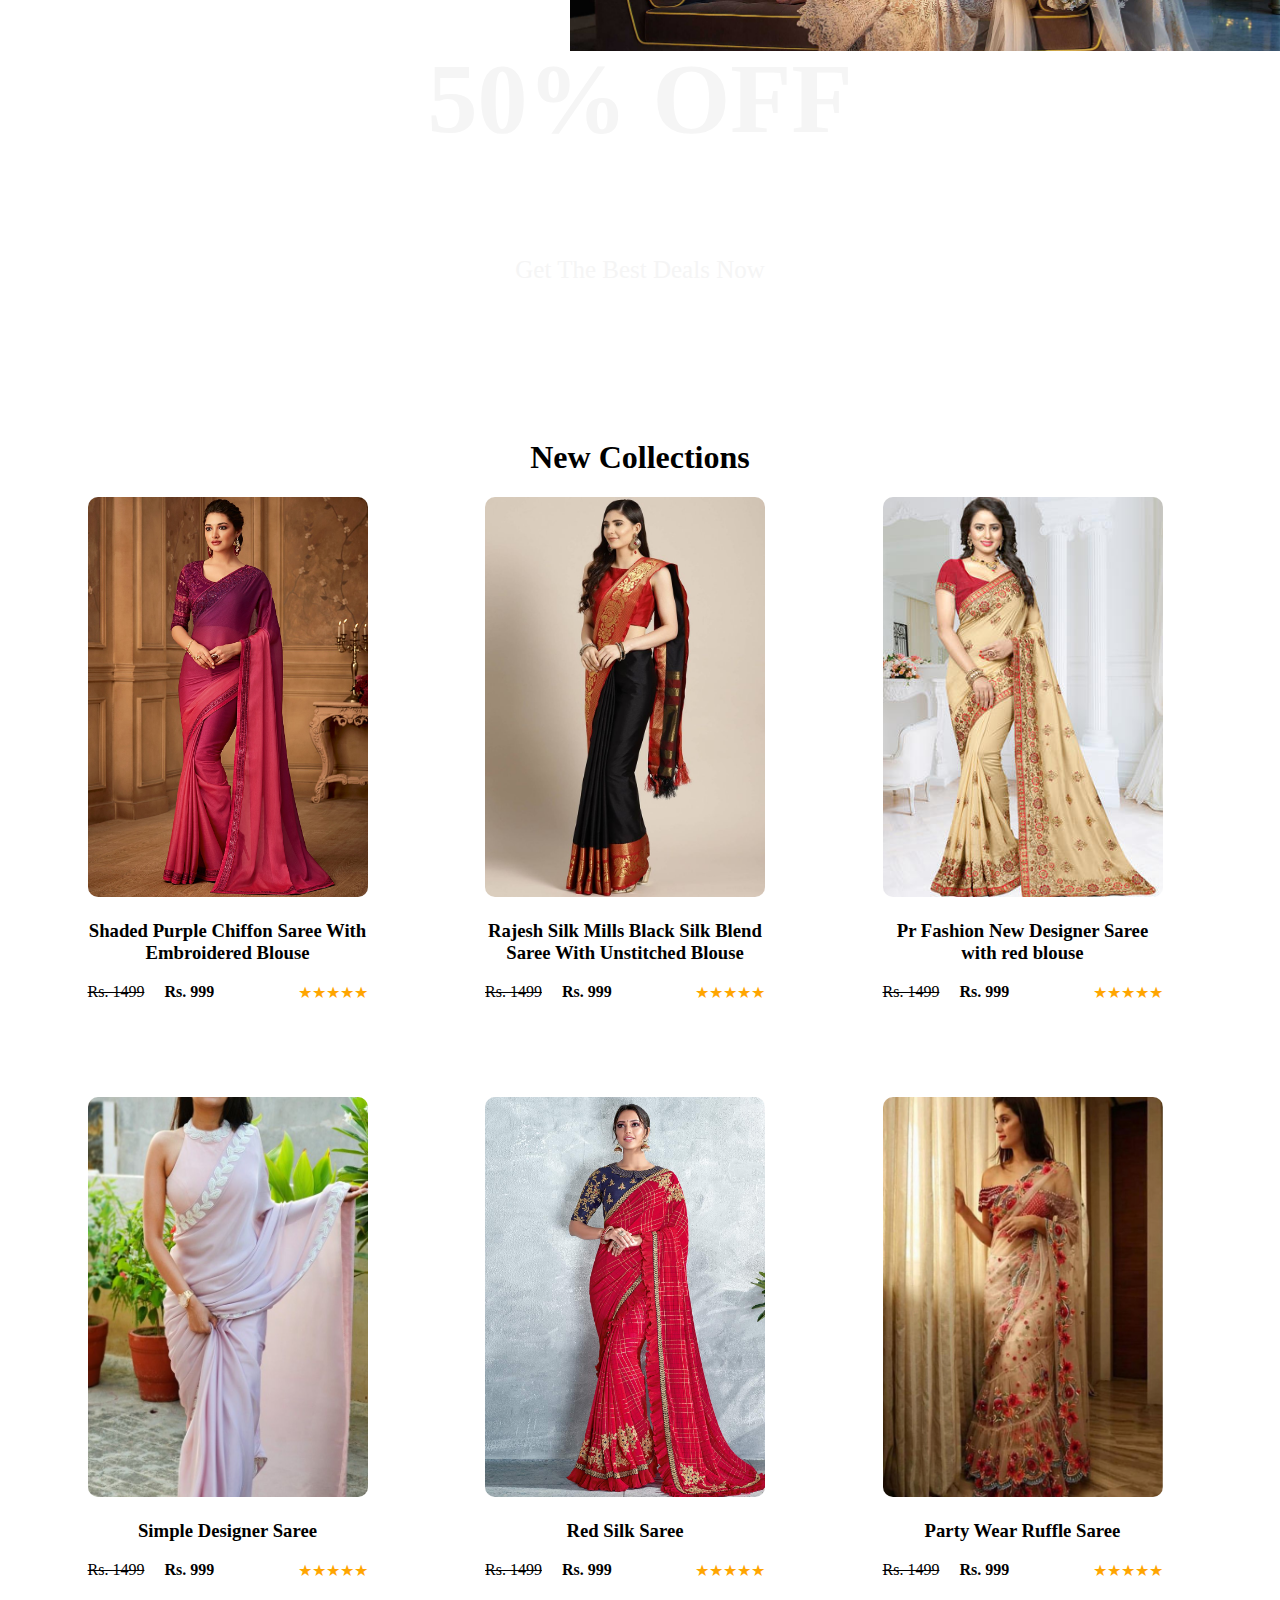
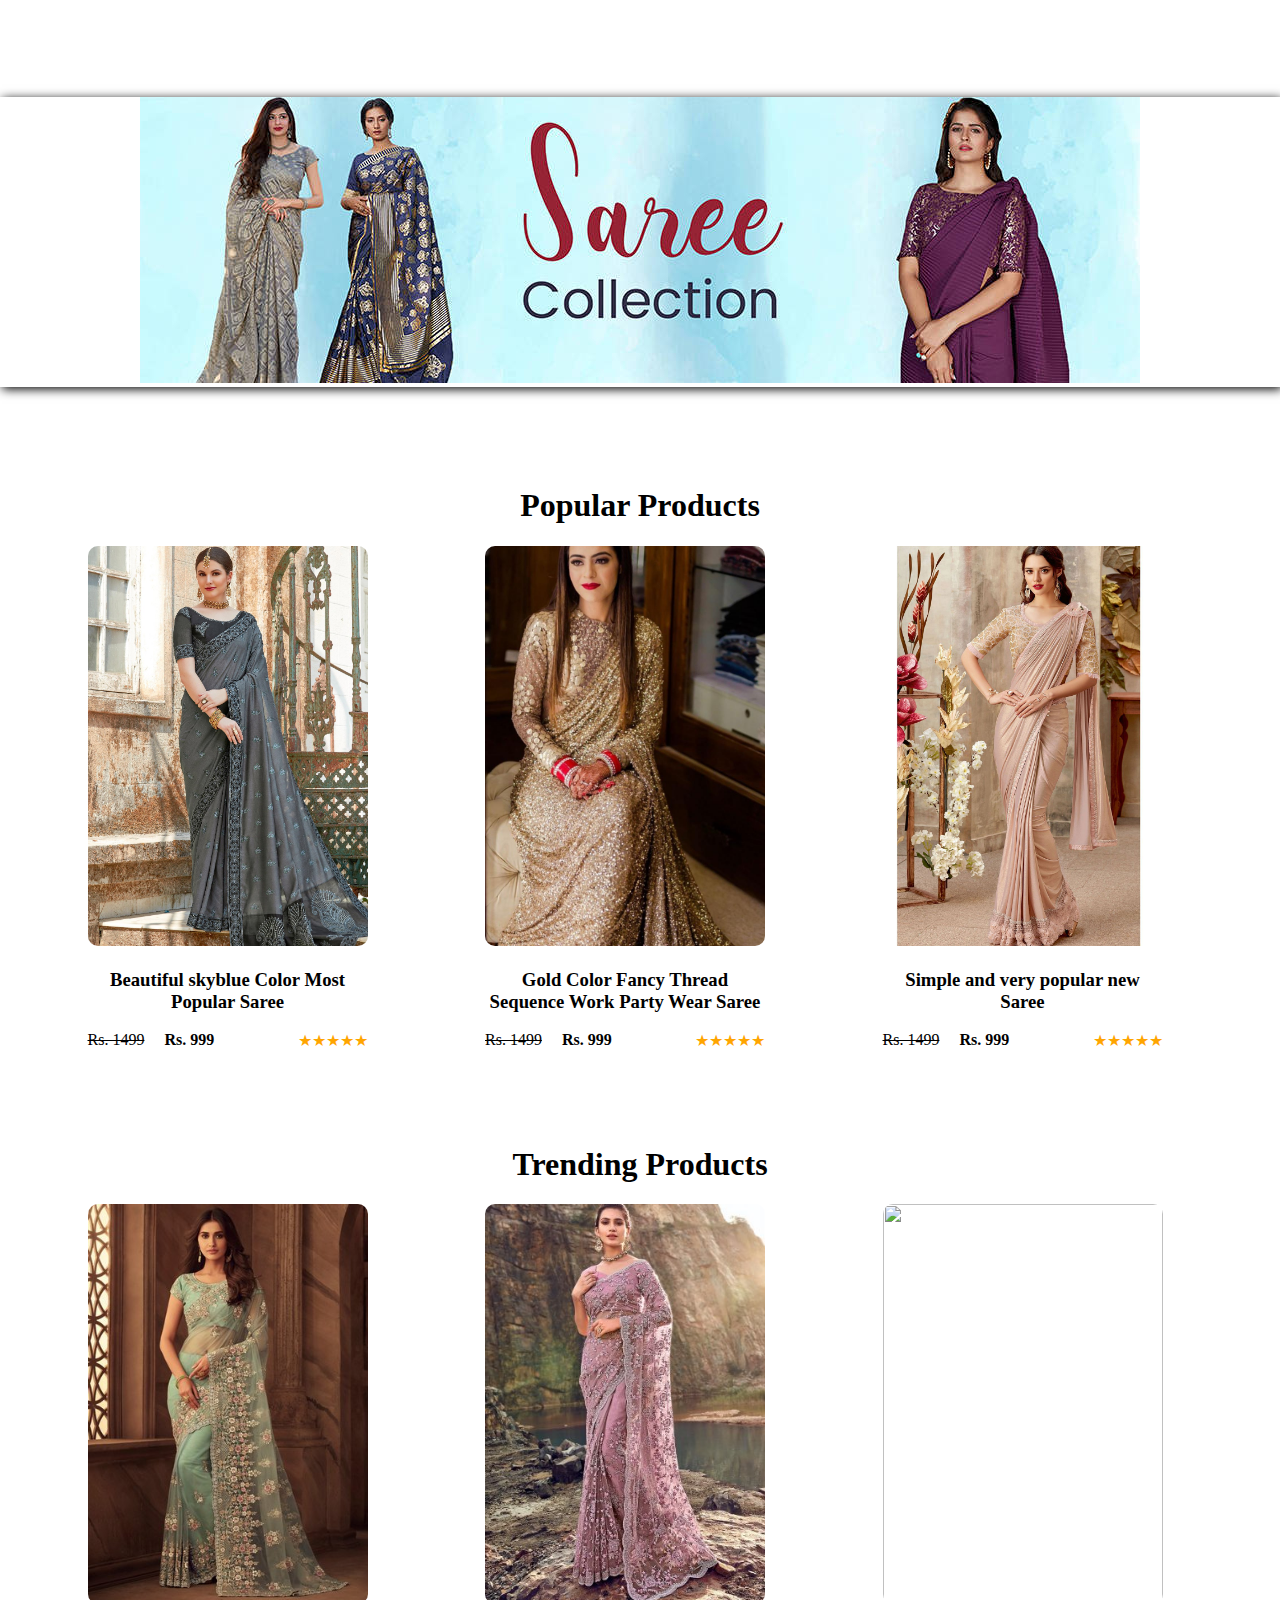
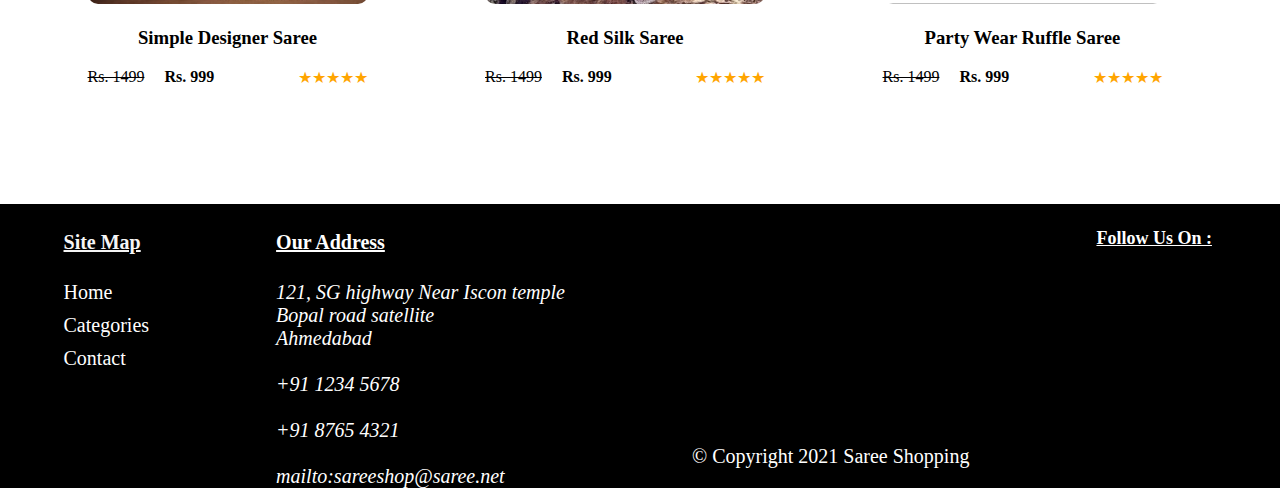
==== commit 2689b3f7: "change images" ====
--- a/index.html
+++ b/index.html
@@ -5,6 +5,7 @@
     <meta http-equiv="X-UA-Compatible" content="IE=edge">
     <meta name="viewport" content="width=device-width, initial-scale=1.0">
     <title>Home</title>
+    <link rel="icon" href="Images/logo.png">
     <link rel="stylesheet" href="mystyles/styles.css">
     <link rel="stylesheet" href="https://cdnjs.cloudflare.com/ajax/libs/font-awesome/5.15.3/css/all.min.css" integrity="sha512-iBBXm8fW90+nuLcSKlbmrPcLa0OT92xO1BIsZ+ywDWZCvqsWgccV3gFoRBv0z+8dLJgyAHIhR35VZc2oM/gI1w==" crossorigin="anonymous" referrerpolicy="no-referrer" />
     <script src="jQuery/jquery-3.6.0.js"></script>
@@ -13,9 +14,7 @@
 <body>
     <nav class="navbar">
         <div class="leftNav" style="margin-top: 6px;">
-          <!-- <ul class="nav"> -->
-            <a href="index.html" style="margin-left: 20px;"><img src="Images/logo.jpg" style="border-radius: 50%;" width="50px" height="50px" alt=""></a>
-            <!-- </ul> -->
+            <a href="index.html" style="margin-left: 20px;"><img src="Images/logo.png" style="border-radius: 50%;" width="50px" height="50px" alt=""></a>
         </div>
         <div class="middleNav">
             <ul class="nav">
@@ -328,7 +327,7 @@
     // var i=0,j=10;
      var time=0;
 
-    var array = ["Images/s1.jpg","Images/s2.jpg","Images/s3.jpg","Images/s4.jpg","Images/s5.jpg"];
+    var array = ["Images/s11.jpg","Images/s22.jpg","Images/s3.jpg","Images/s4.jpg","Images/s55.jpg","Images/s66.jpg","Images/s77.jpg"];
     slideshow();
     function slideshow(){
         
--- a/mystyles/styles.css
+++ b/mystyles/styles.css
@@ -5,6 +5,9 @@
     width: 100%;
     z-index: 2;
     margin-top: 0px ;
+}
+body{
+    margin: 0;
 }
 .heading{
     text-decoration: underline;
@@ -44,8 +47,8 @@
     object-fit: cover;
 }
 .container img{
-    height: 600px;
-    width: 1450px;
+    height: 650px;
+    width: 100%;
 }
 .product{
     display:inline-block;
@@ -124,7 +127,7 @@
     cursor: pointer;
 }
 .bkimage{
-    background-image: url("/Images/fix.jpg");
+    background-image: url("../Images/fixSaree.jpg");
     background-attachment: fixed;
     background-repeat: no-repeat;
     background-size: cover;
@@ -173,7 +176,7 @@
 
 }
 .contactBtn{
-    width: 120px;
+    width: 34%;
     height: 40px;
     background-color: blue;
     color:whitesmoke;
@@ -183,7 +186,7 @@
     font: 15px Arial, sans-serif;
     font-weight: bolder;
     box-shadow: 3px 3px 13px rgb(128, 128, 128);
-
+    margin-top: 20px;
 }
 .blockImage{
     height: 400px;
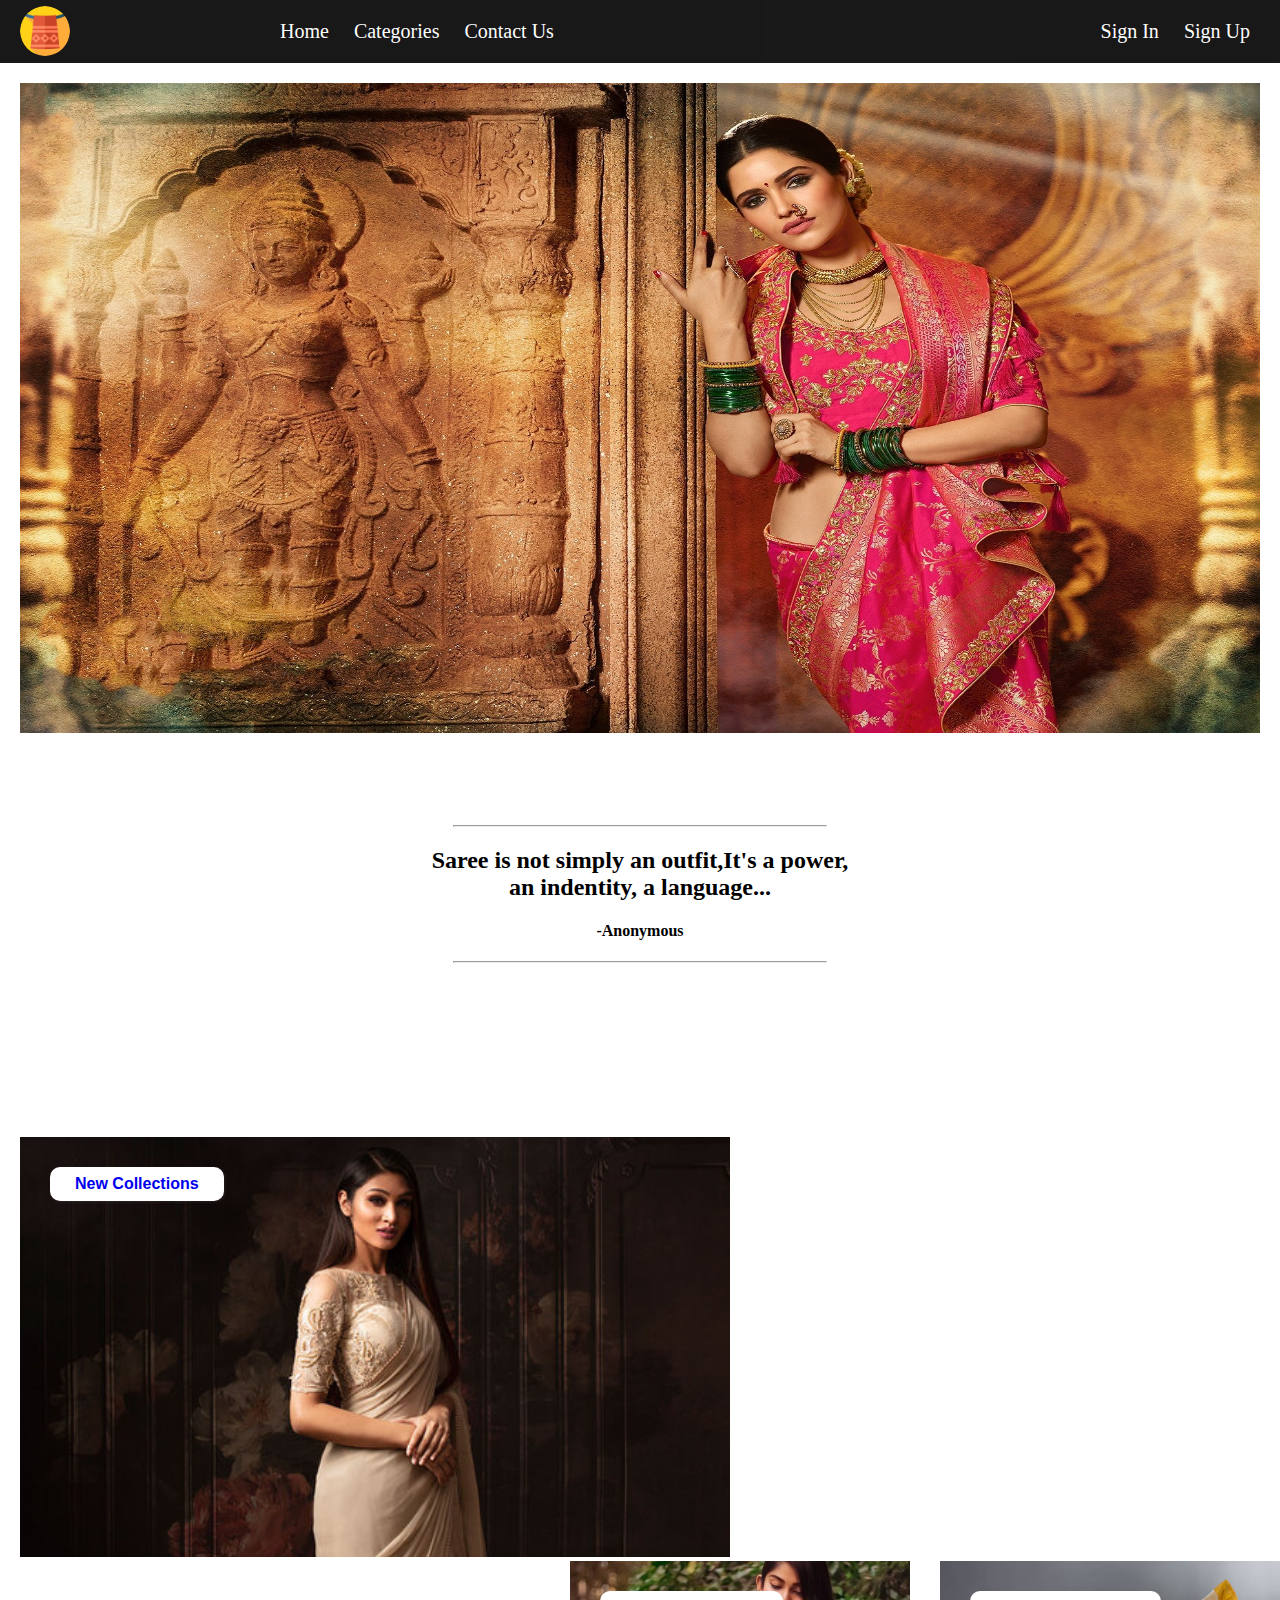
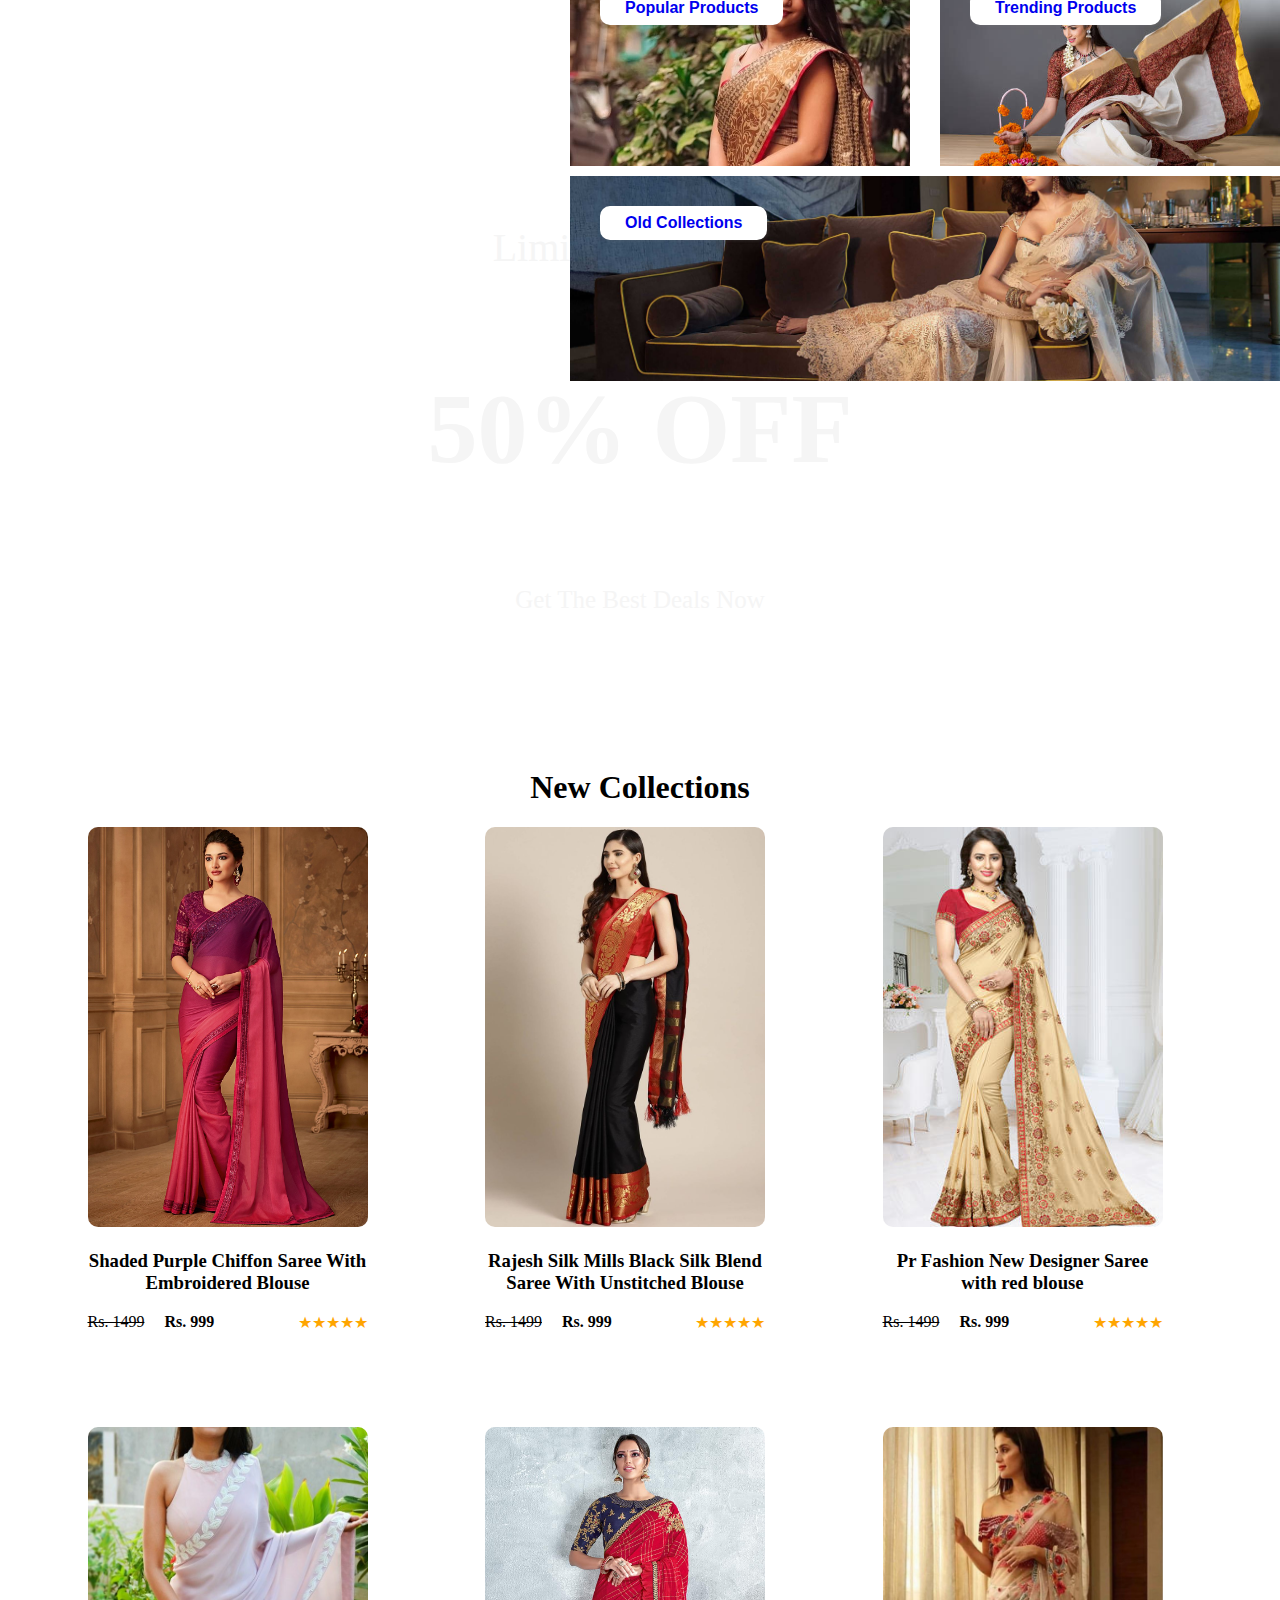
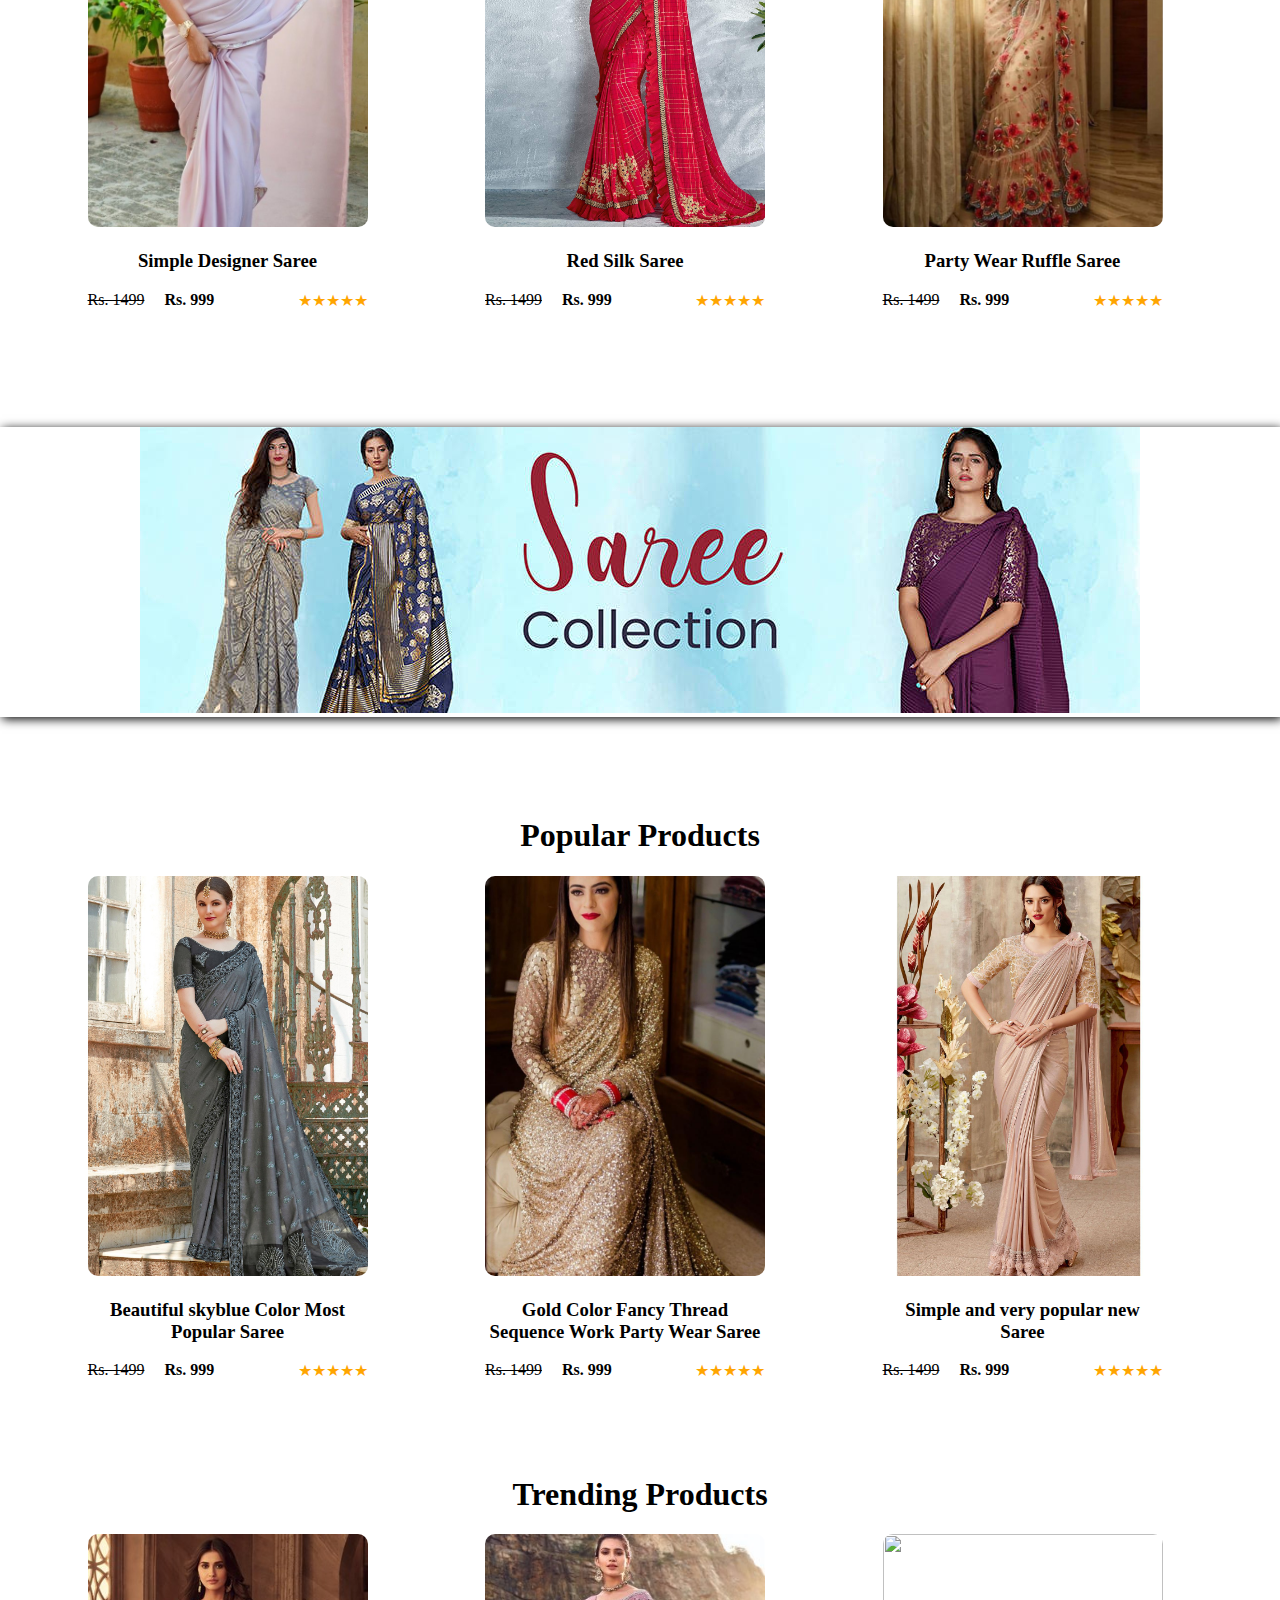
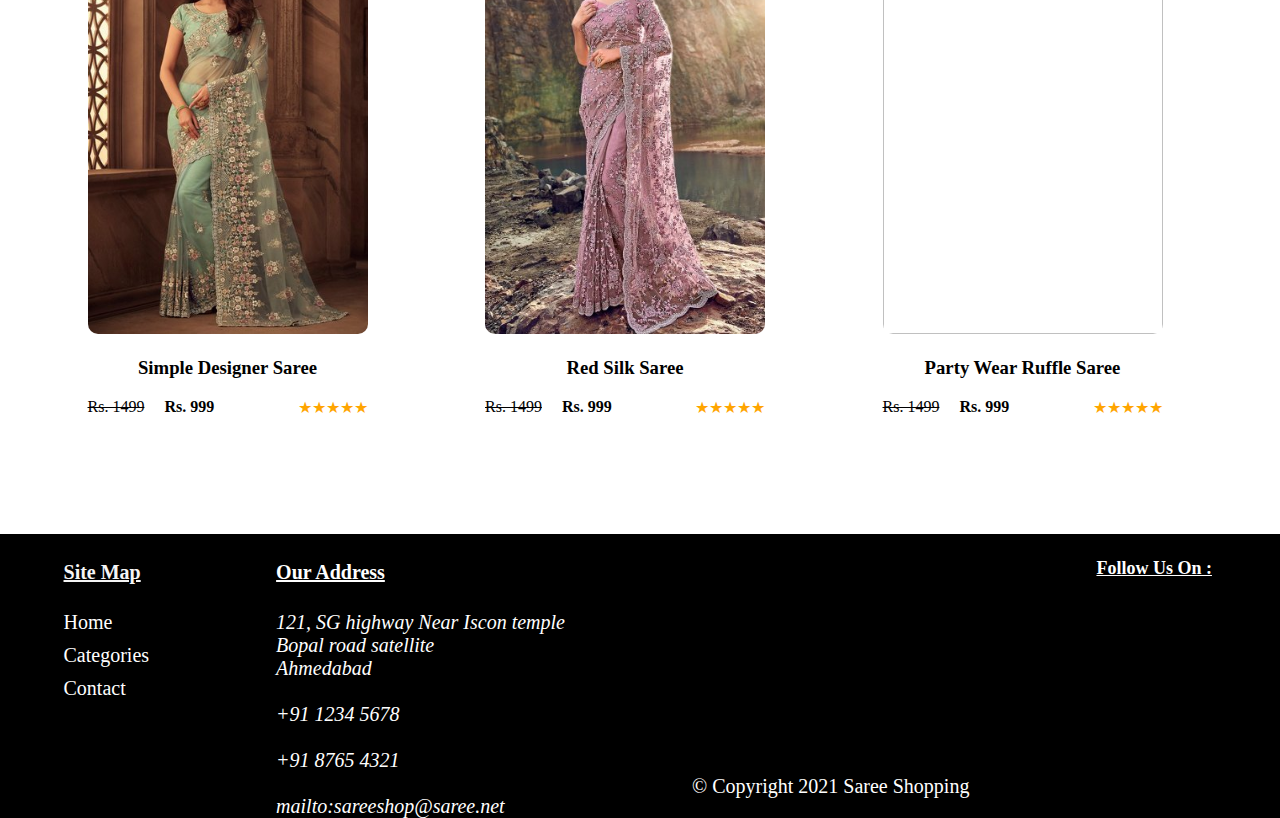
==== commit 4fe98a2f: "styles changes" ====
--- a/index.html
+++ b/index.html
@@ -35,6 +35,15 @@
     <main>
         <div class="container">
             <img src="Images/s1.jpg" id="carousel" alt="carousel">
+            <div class="quote">
+                <hr>
+                <i class="fas fa-quote-left"></i>
+                <h2>
+                    Saree is not simply an outfit,It's a power, <br>an indentity, a language...</h2>
+                <h4>-Anonymous</h4>
+                <i class="fas fa-quote-right"></i>
+                <hr>
+            </div>
         </div>
         <section class="product">
             <div class="lpro" id="l">
@@ -69,12 +78,12 @@
                 
 
                 <div class="rpro-dwn newCollection" style="width: 710px; height: 205px; position: absolute; top: 215px;">
-                    
-                    <div class="font" id="font">
-                        Old Collections
-                    </div>
-                    <img  class="new" id="l" src="Images/old.jpg" width="710px" height="205px" alt="">
-
+                    <a href="#">
+                        <div class="font" id="font" style="">
+                            Old Collections
+                        </div>
+                        <img  class="new" id="l" src="Images/old.jpg" width="710px" height="205px" alt="">
+                    </a>
                 </div>
 
 
@@ -289,9 +298,9 @@
         <div style="color: whitesmoke;">
             <h4 class="heading">Site Map</h4>
             <dl style="list-style-type: none;">
-                <dt><a href="/index.html">Home</a></dt>
-                <dt><a href="/index.html#categories">Categories</a></dt>
-                <dt><a href="#">Contact</a></dt>
+                <dt><a href="index.html">Home</a></dt>
+                <dt><a href="index.html#categories">Categories</a></dt>
+                <dt><a href="contactus.html">Contact</a></dt>
             </dl>
         </div>
         <div>
@@ -321,7 +330,7 @@
     </footer>
 </body>
 </html>
-<script src="/jQuery/indexJs.js"></script>
+<script src="jQuery/indexJs.js"></script>
 <script>
     var slide = document.getElementById("carousel");
     // var i=0,j=10;
--- a/mystyles/styles.css
+++ b/mystyles/styles.css
@@ -49,6 +49,18 @@
 .container img{
     height: 650px;
     width: 100%;
+}
+.quote{
+    
+    height: 250px;
+    padding-top: 80px;
+    text-align: center;
+}
+.quote hr{
+    width: 30%;
+}
+.fa-quote-left,.fa-quote-right{
+    font-size: 30px;   
 }
 .product{
     display:inline-block;
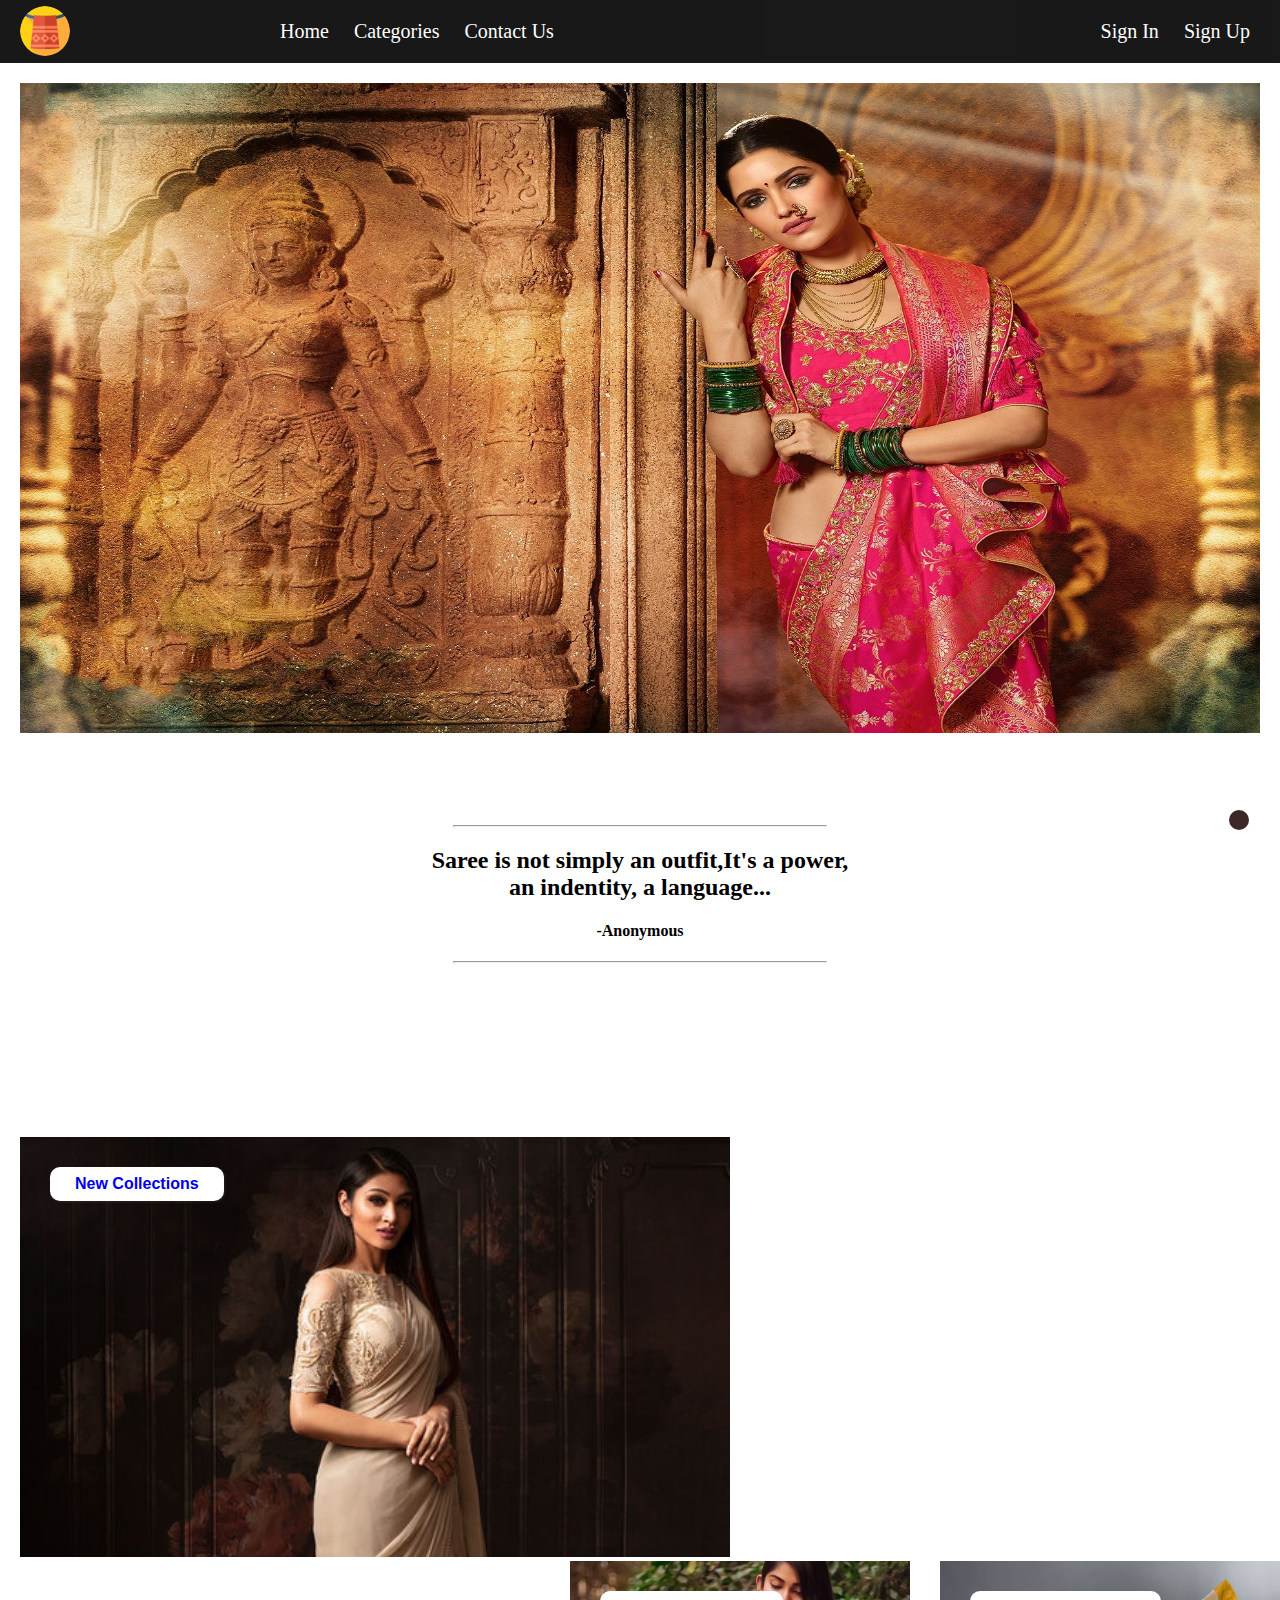
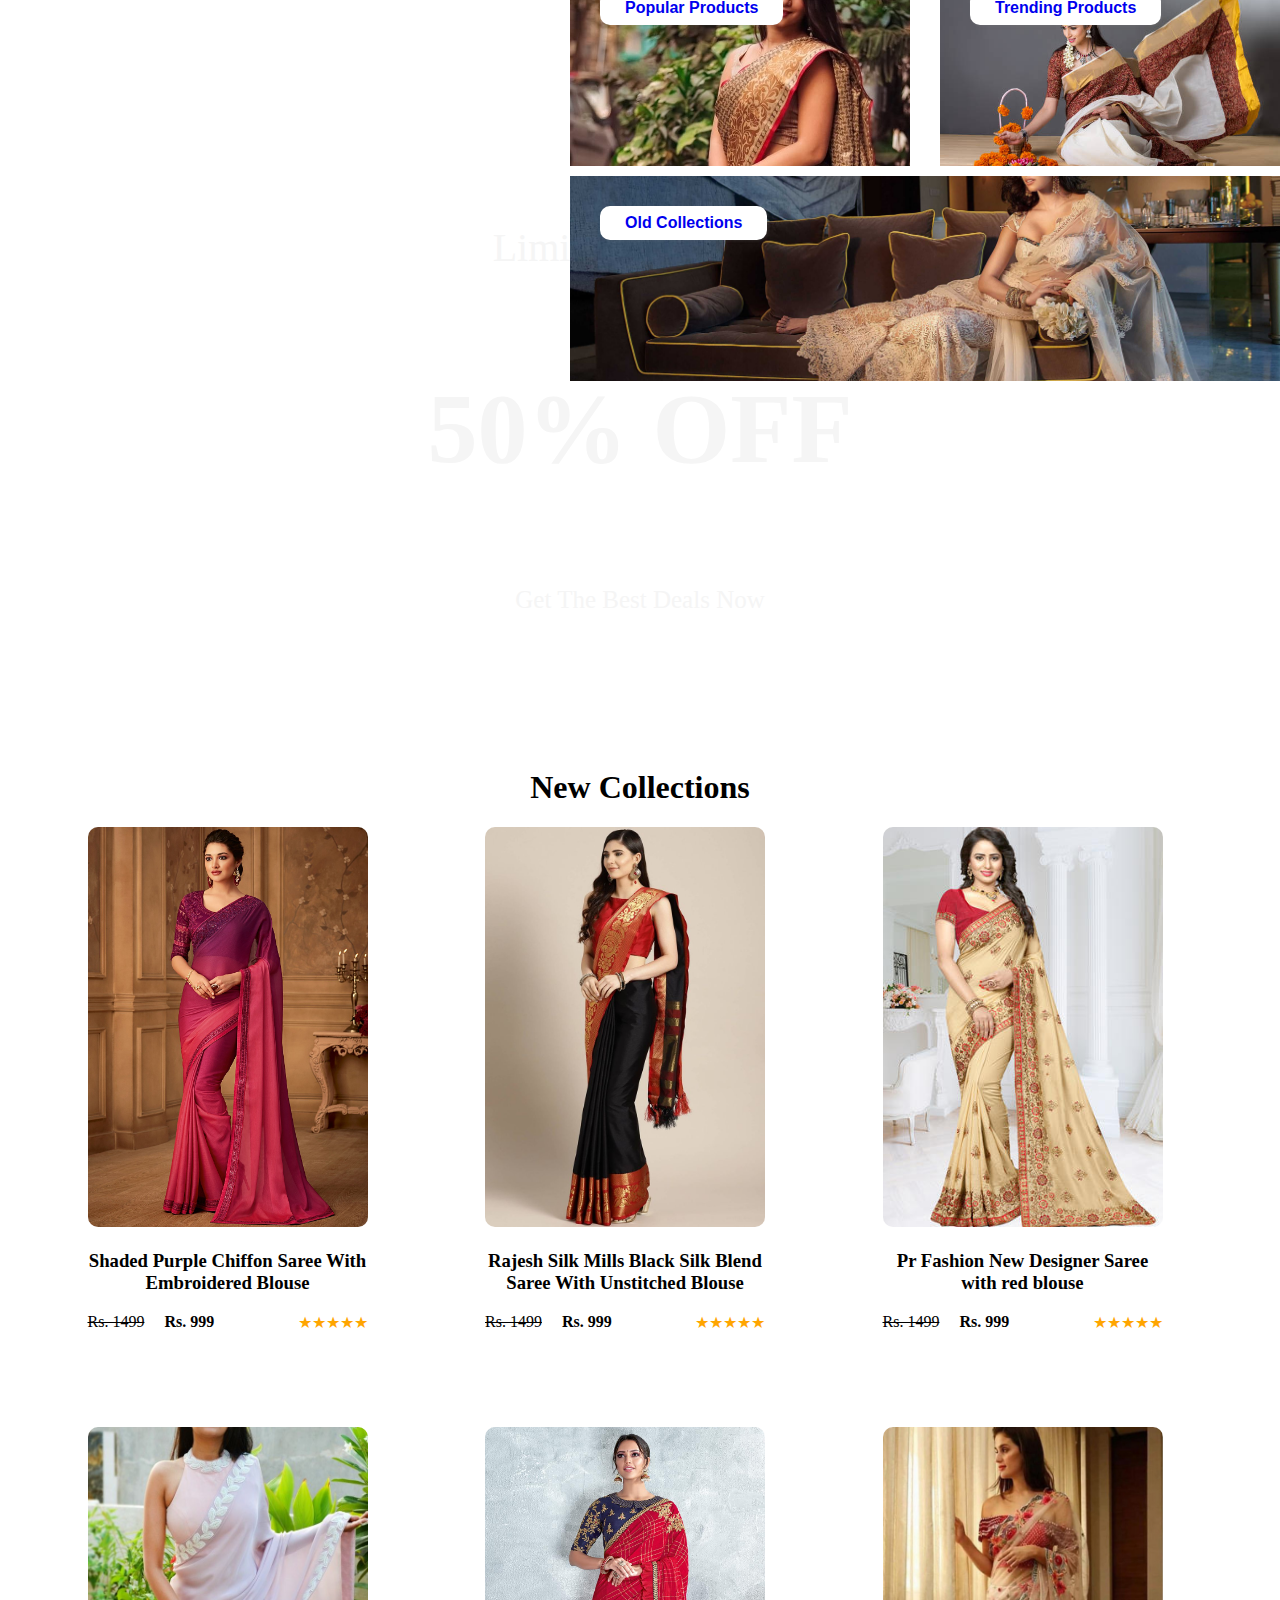
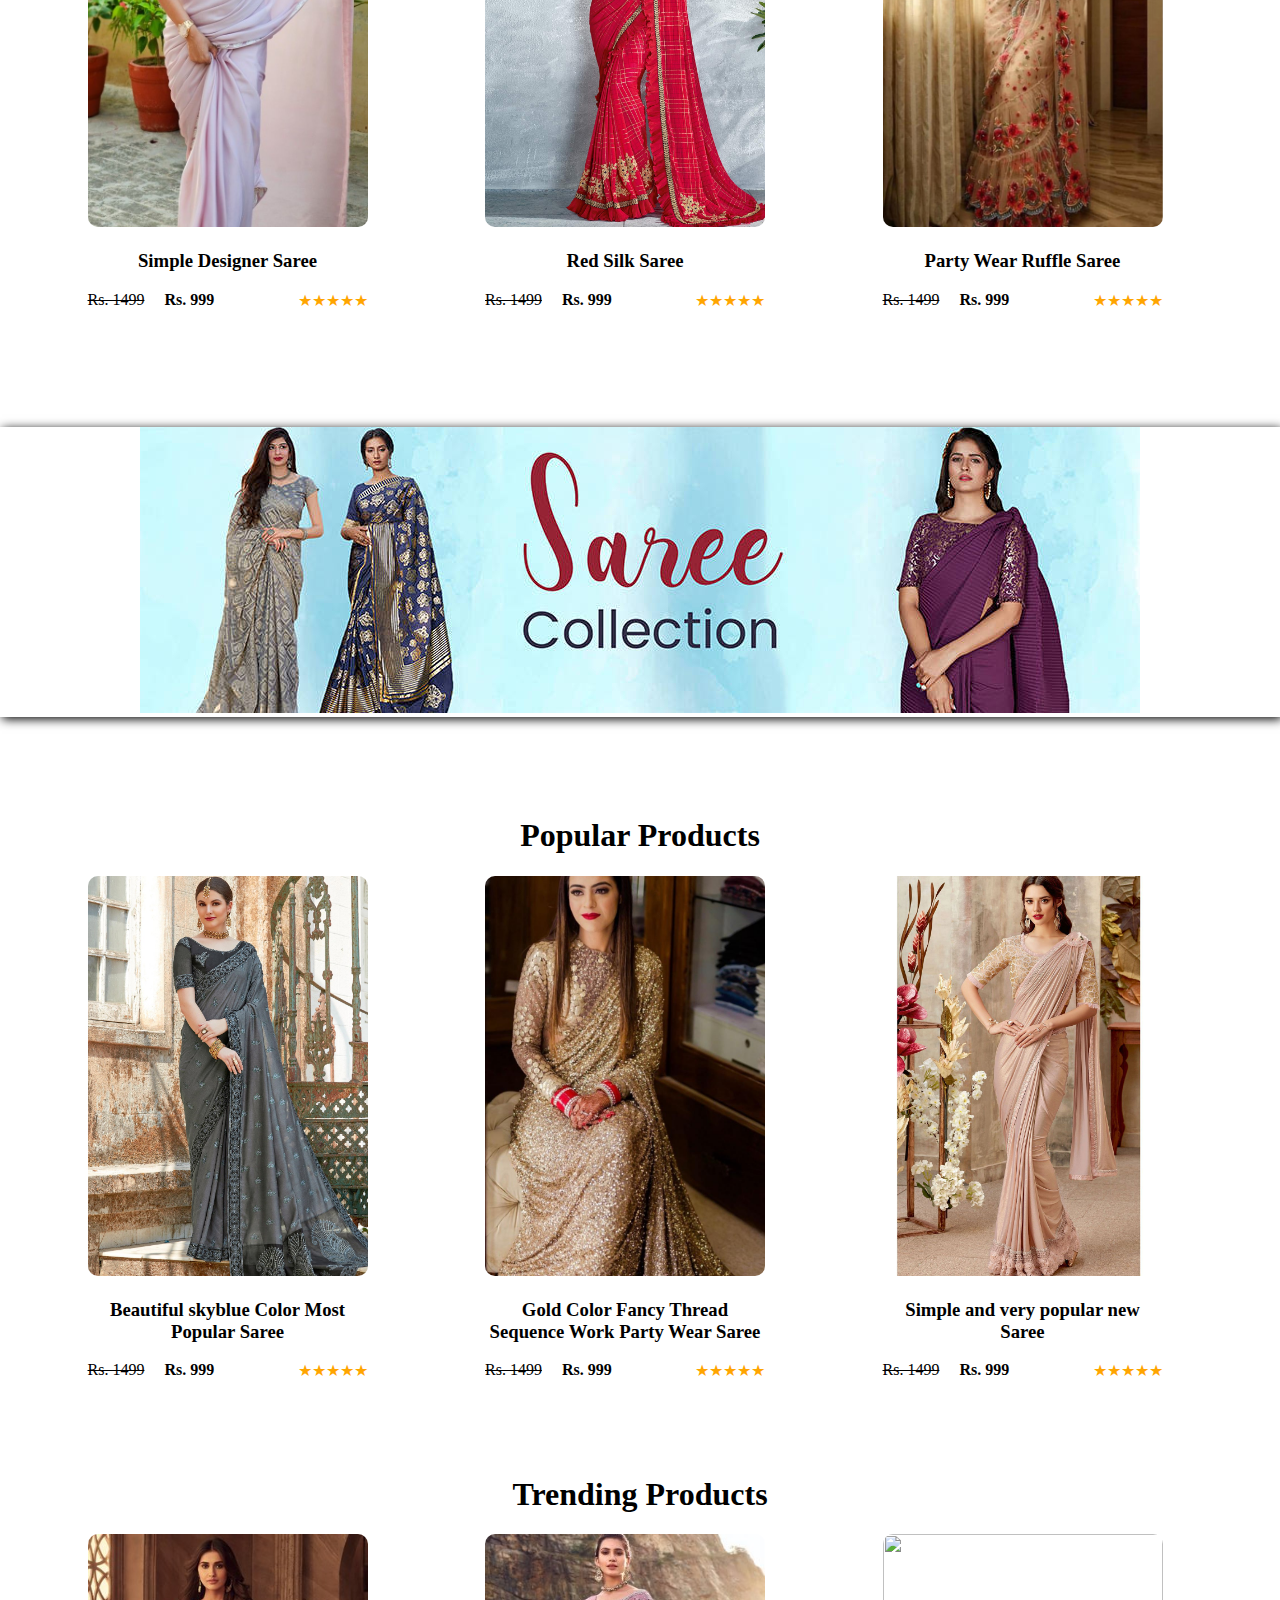
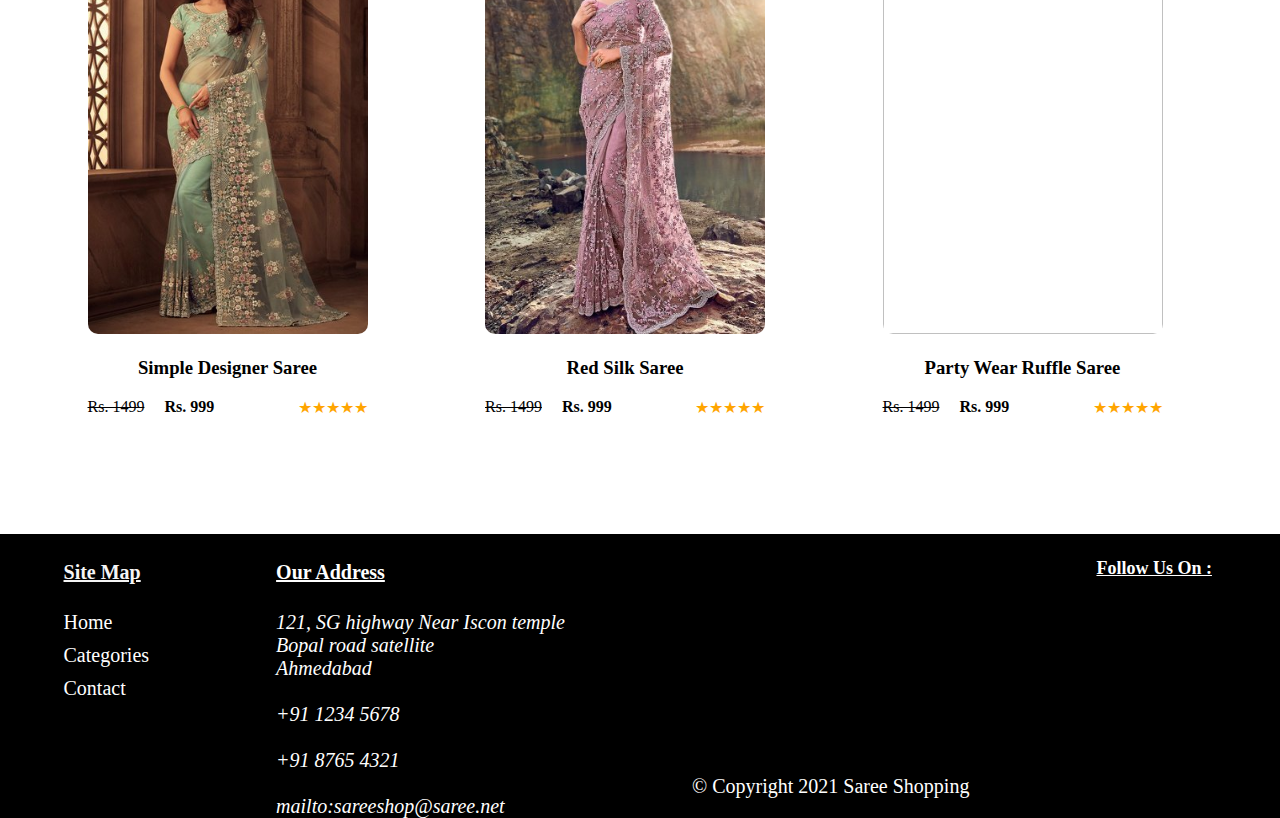
==== commit 38cee288: "styless" ====
--- a/index.html
+++ b/index.html
@@ -12,7 +12,7 @@
     
 </head>
 <body>
-    <nav class="navbar">
+    <nav class="navbar" id="navBar">
         <div class="leftNav" style="margin-top: 6px;">
             <a href="index.html" style="margin-left: 20px;"><img src="Images/logo.png" style="border-radius: 50%;" width="50px" height="50px" alt=""></a>
         </div>
@@ -293,6 +293,12 @@
                 </div>
             </div>
         </section>
+        
+        <div class="topScroll">
+            <a href="#navBar">
+                <i class="fas fa-angle-double-up"></i>
+            </a>
+        </div>
     </main>
     <footer class="footer">
         <div style="color: whitesmoke;">
--- a/mystyles/styles.css
+++ b/mystyles/styles.css
@@ -284,4 +284,14 @@
 }
 .fa-youtube:hover{
     color: red;
+}
+.topScroll i{
+    left: 96%;
+    position: fixed;
+    font-size: 30px;
+    color: white;
+    top:90%;
+    background-color: rgb(61, 40, 40);
+    padding: 10px;
+    border-radius: 50%;
 }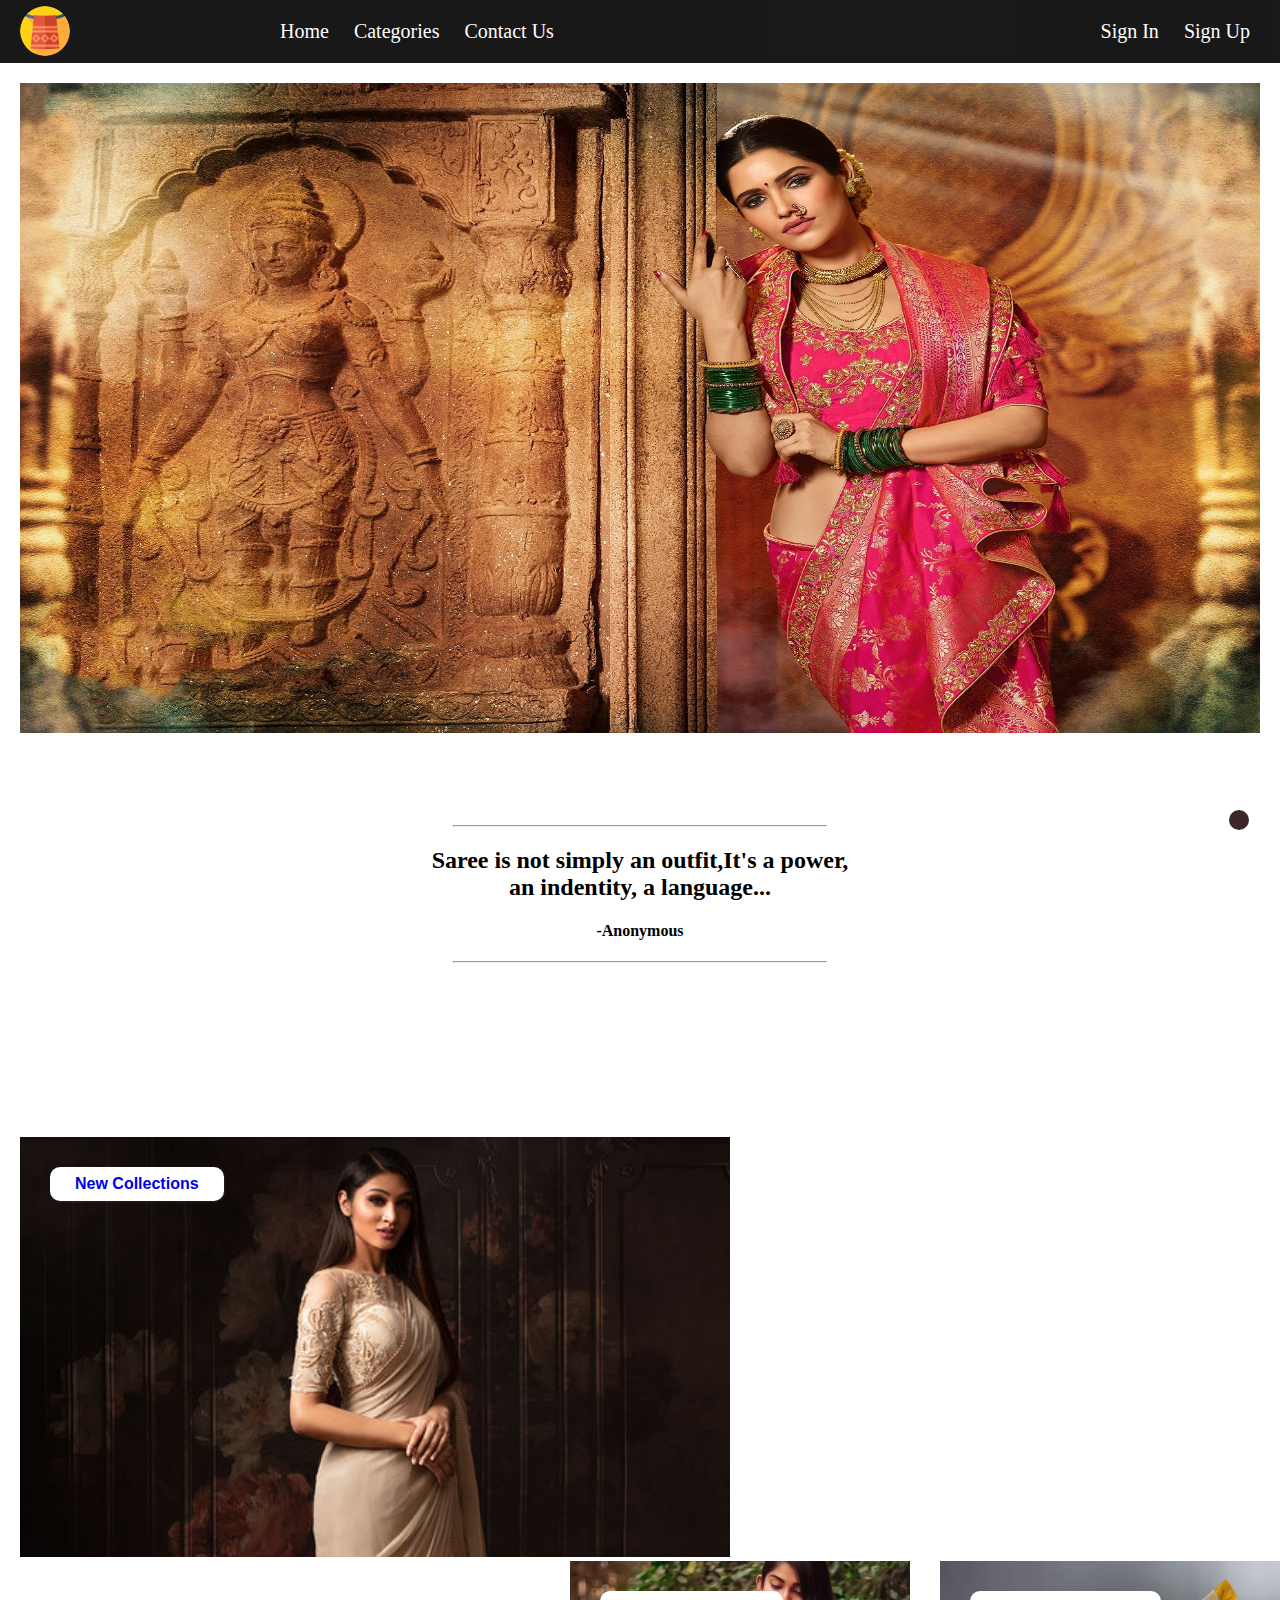
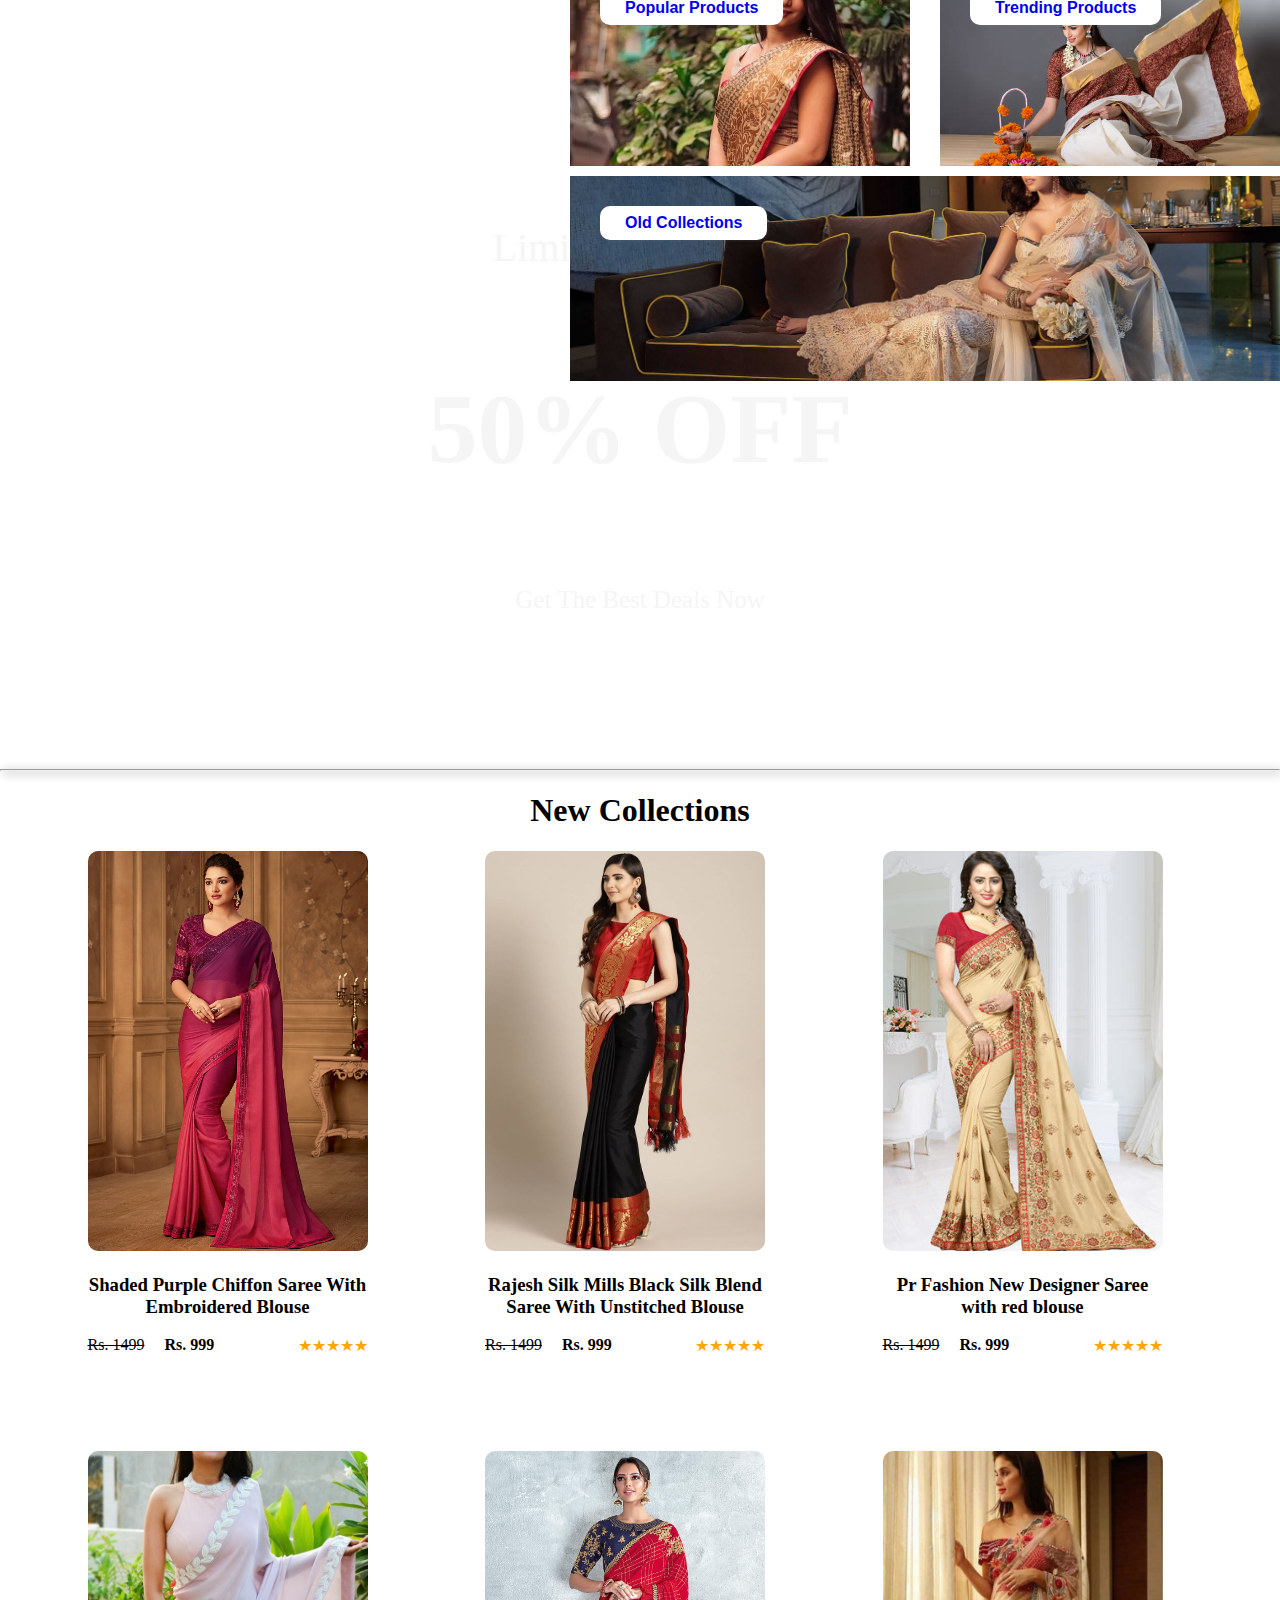
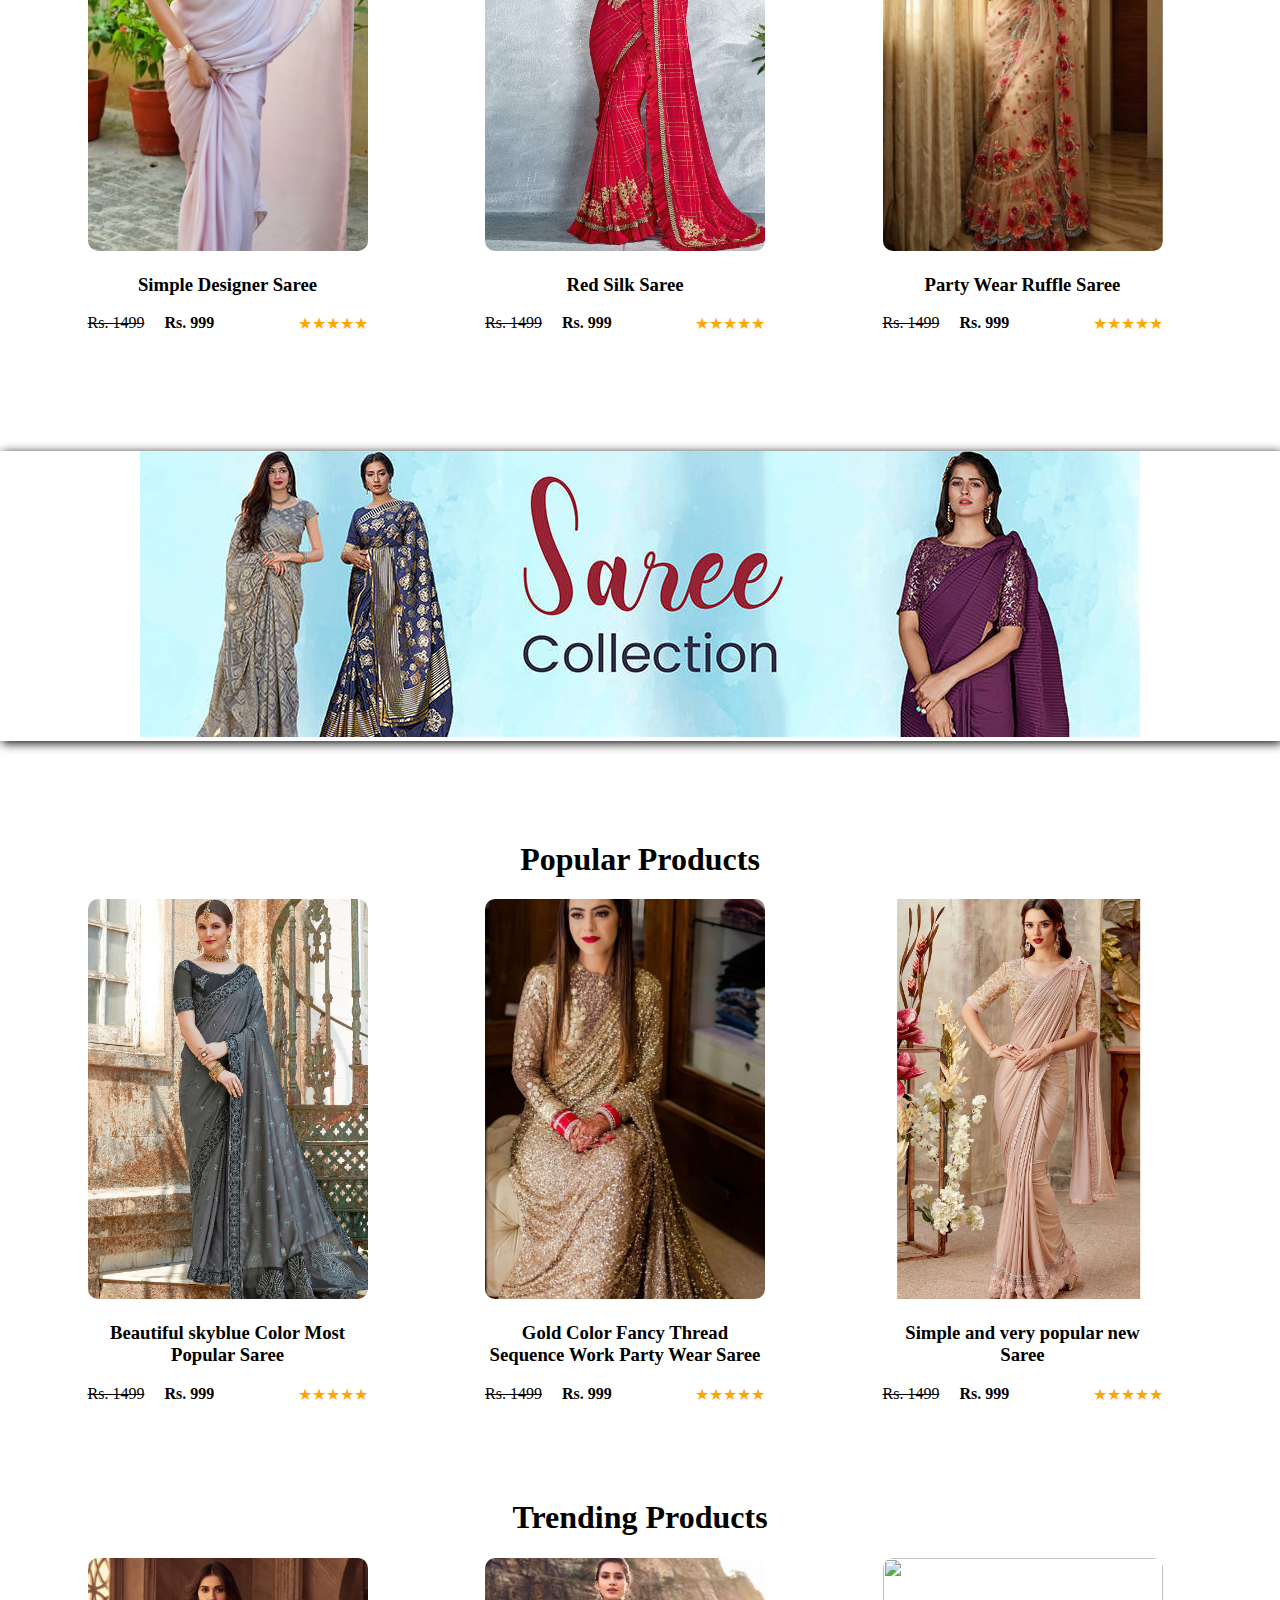
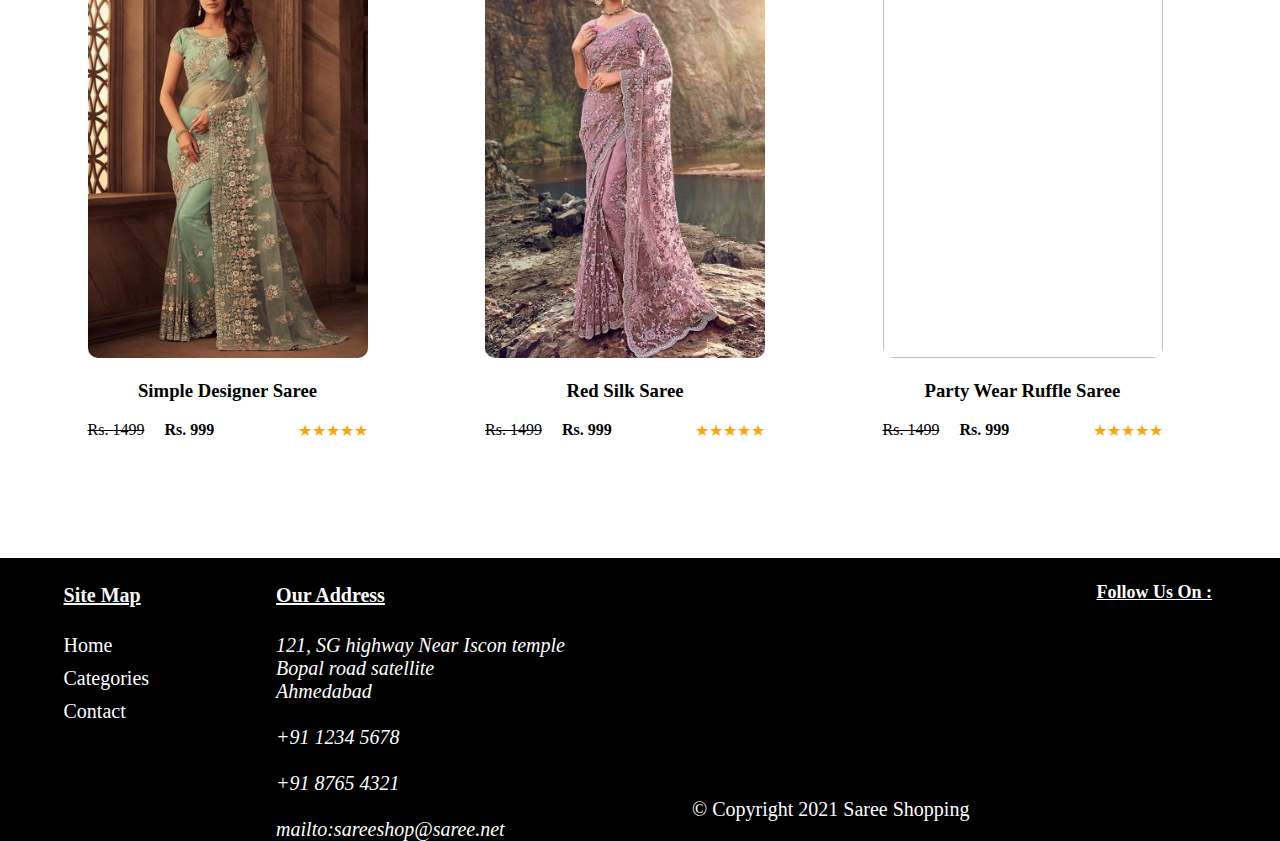
==== commit 3dfdd073: "style changes and some content" ====
--- a/index.html
+++ b/index.html
@@ -106,7 +106,9 @@
             </div>
         </section>
     </main>
+    
     <main id="categories">
+        <hr style="box-shadow: 2px 2px 10px;">
         <center><h1 id="newCol">New Collections</h1></center>
         <section class="blocks">
             <div class="innerBlocks" id="b1">
--- a/mystyles/styles.css
+++ b/mystyles/styles.css
@@ -6,6 +6,9 @@
     z-index: 2;
     margin-top: 0px ;
 }
+html {
+    scroll-behavior: smooth;
+}
 body{
     margin: 0;
 }
@@ -49,6 +52,7 @@
 .container img{
     height: 650px;
     width: 100%;
+    
 }
 .quote{
     
@@ -294,4 +298,5 @@
     background-color: rgb(61, 40, 40);
     padding: 10px;
     border-radius: 50%;
+    box-shadow: 5px 5px 15px;
 }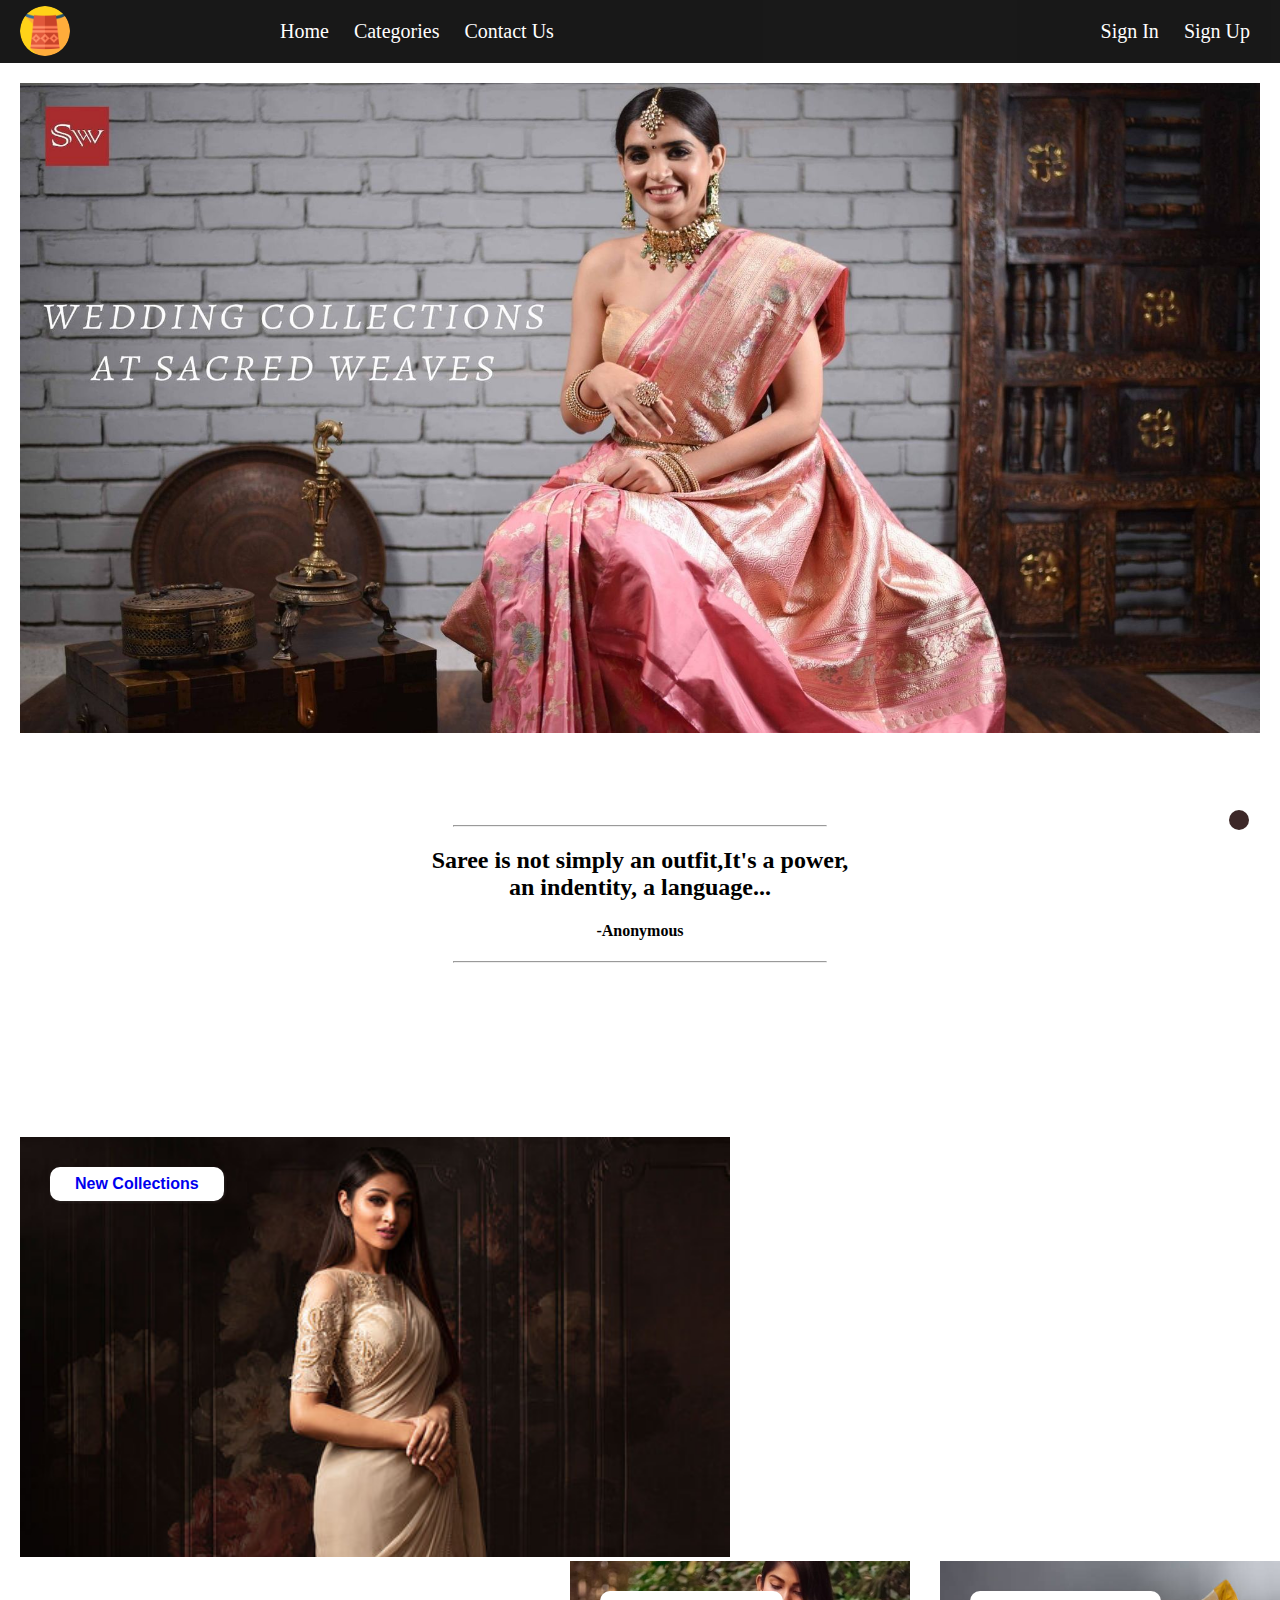
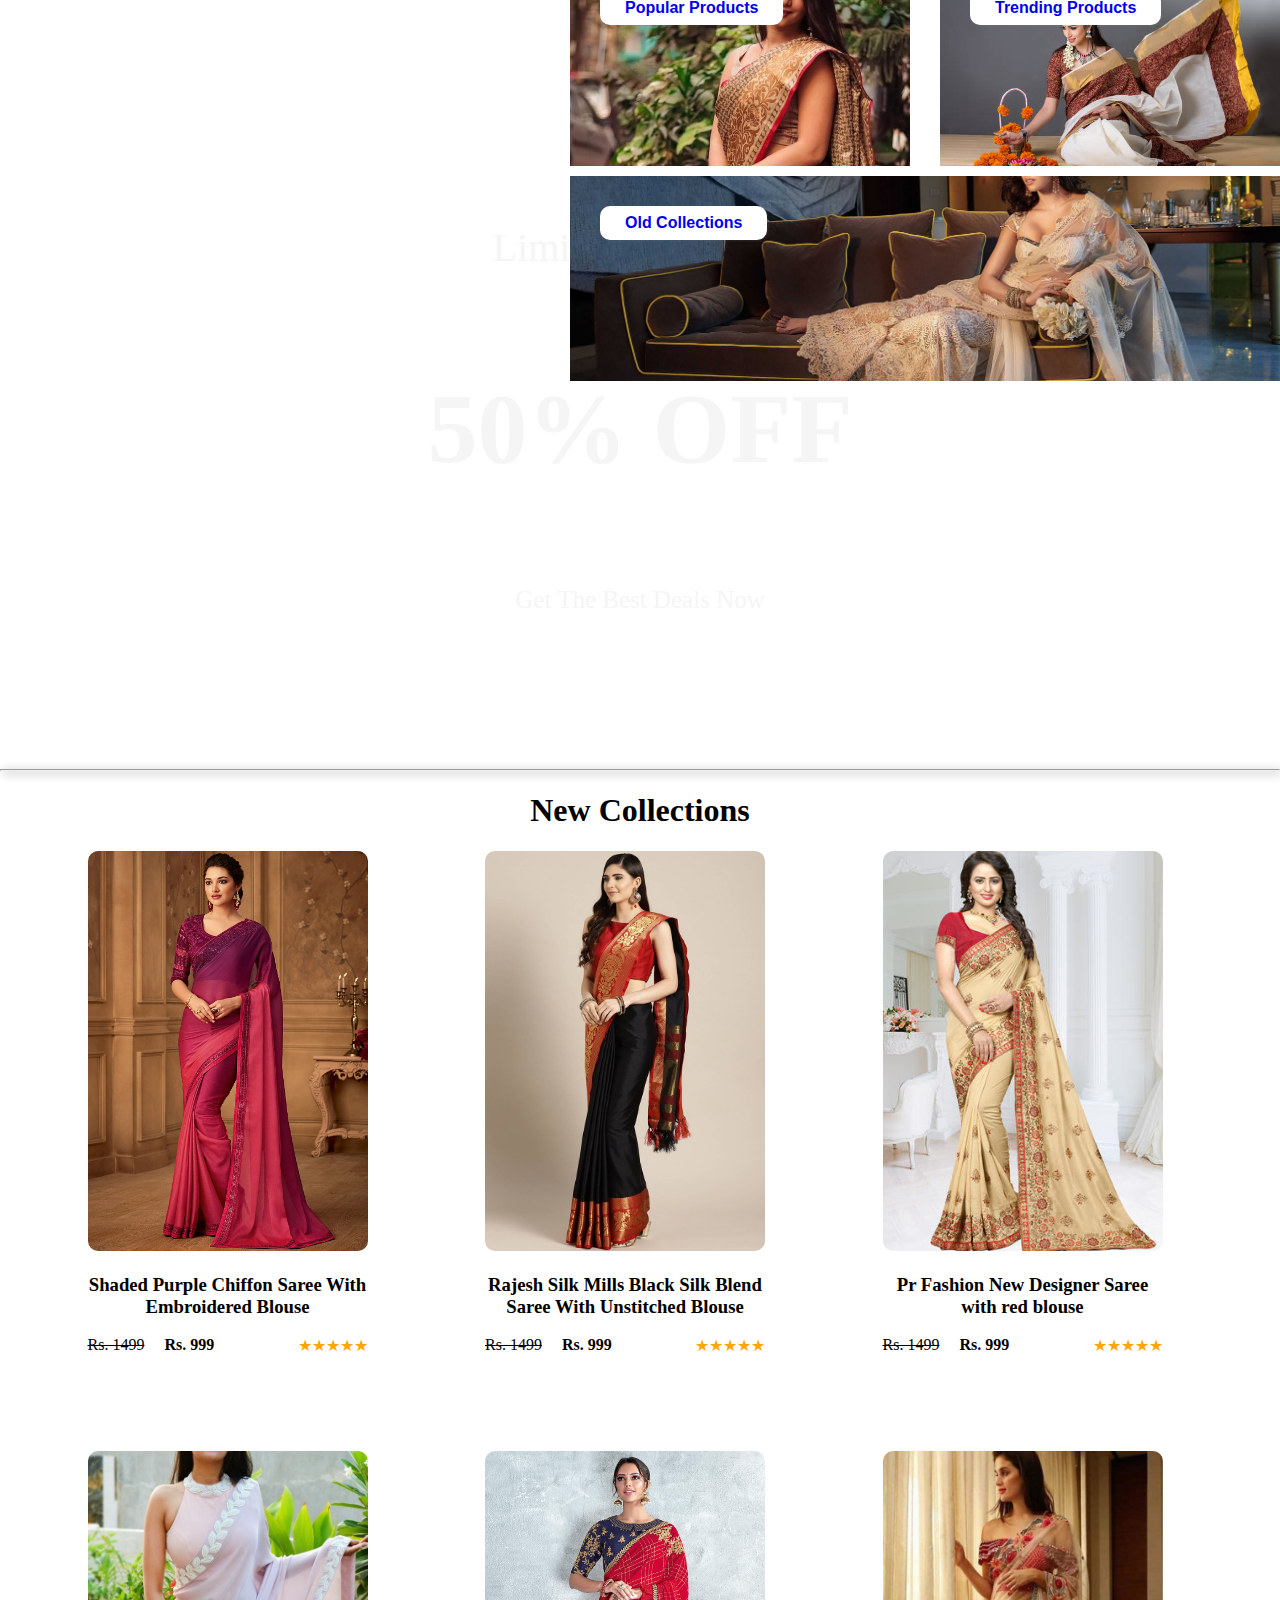
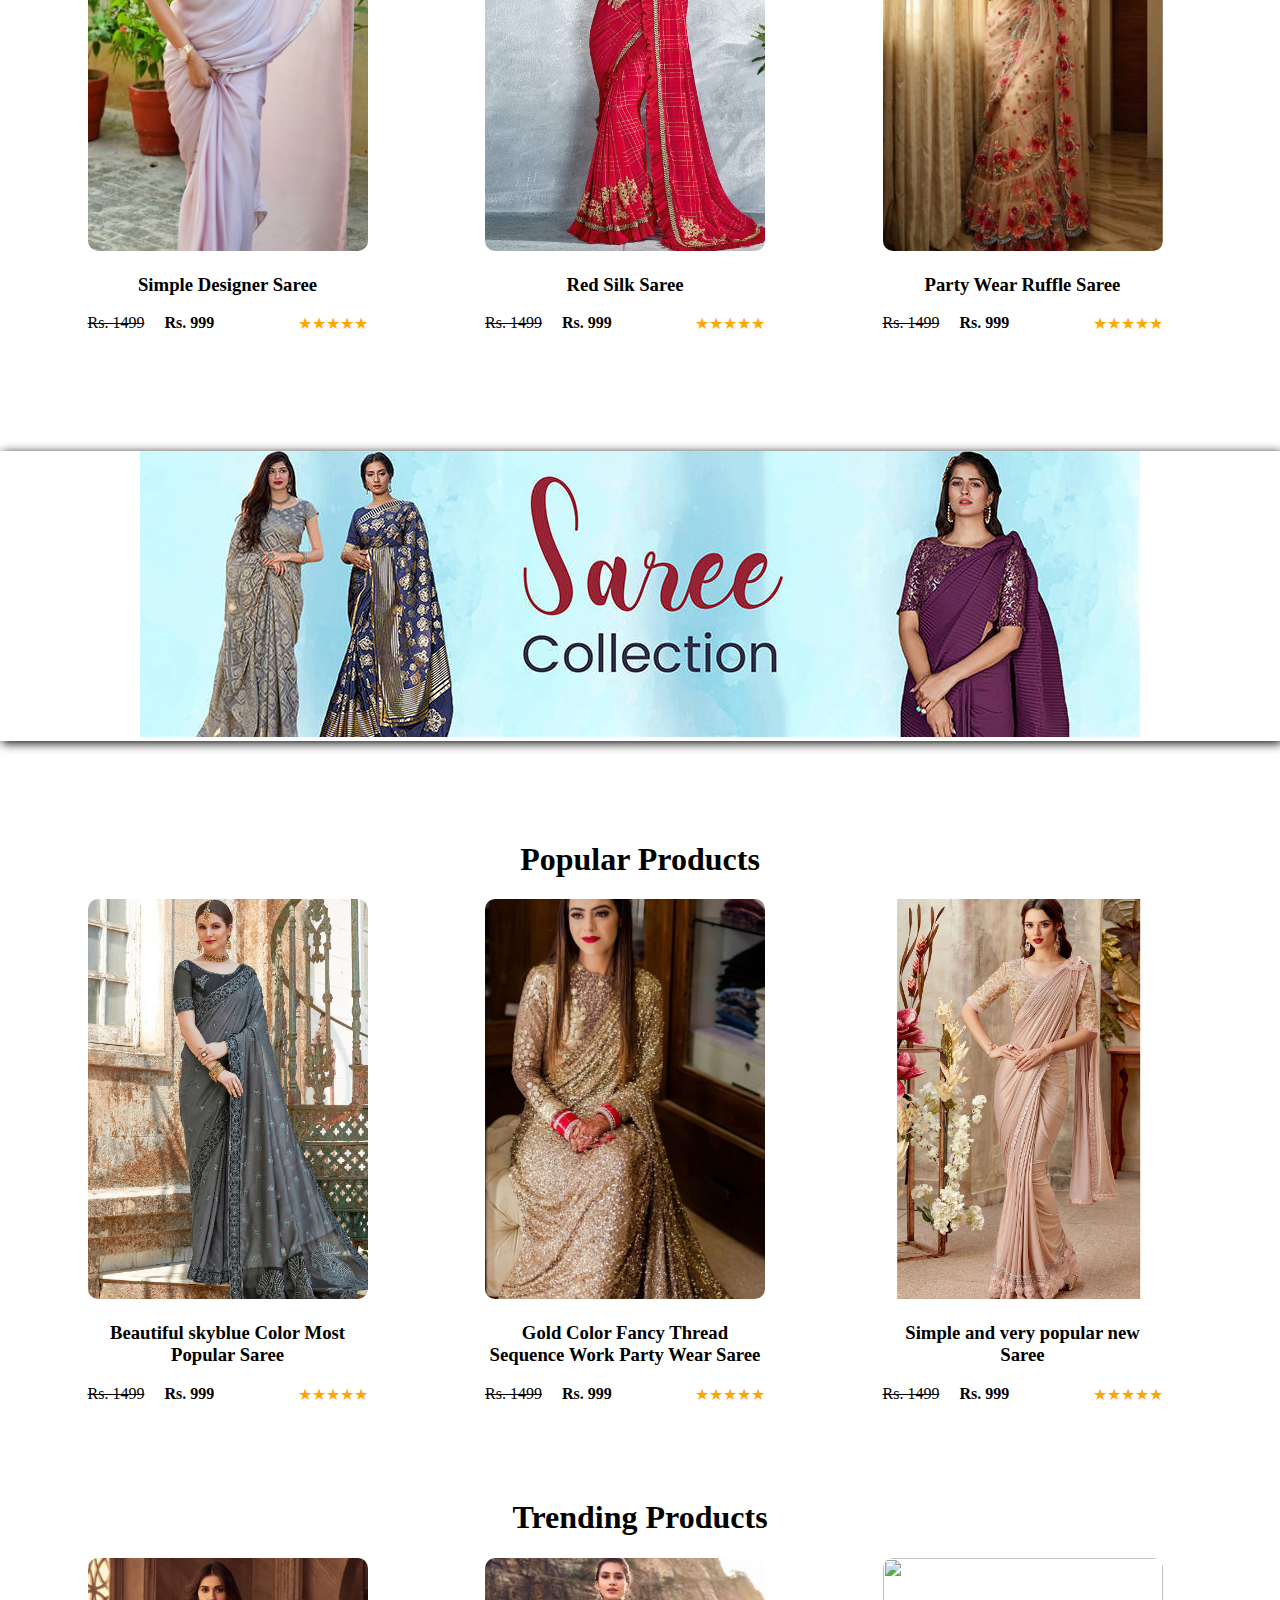
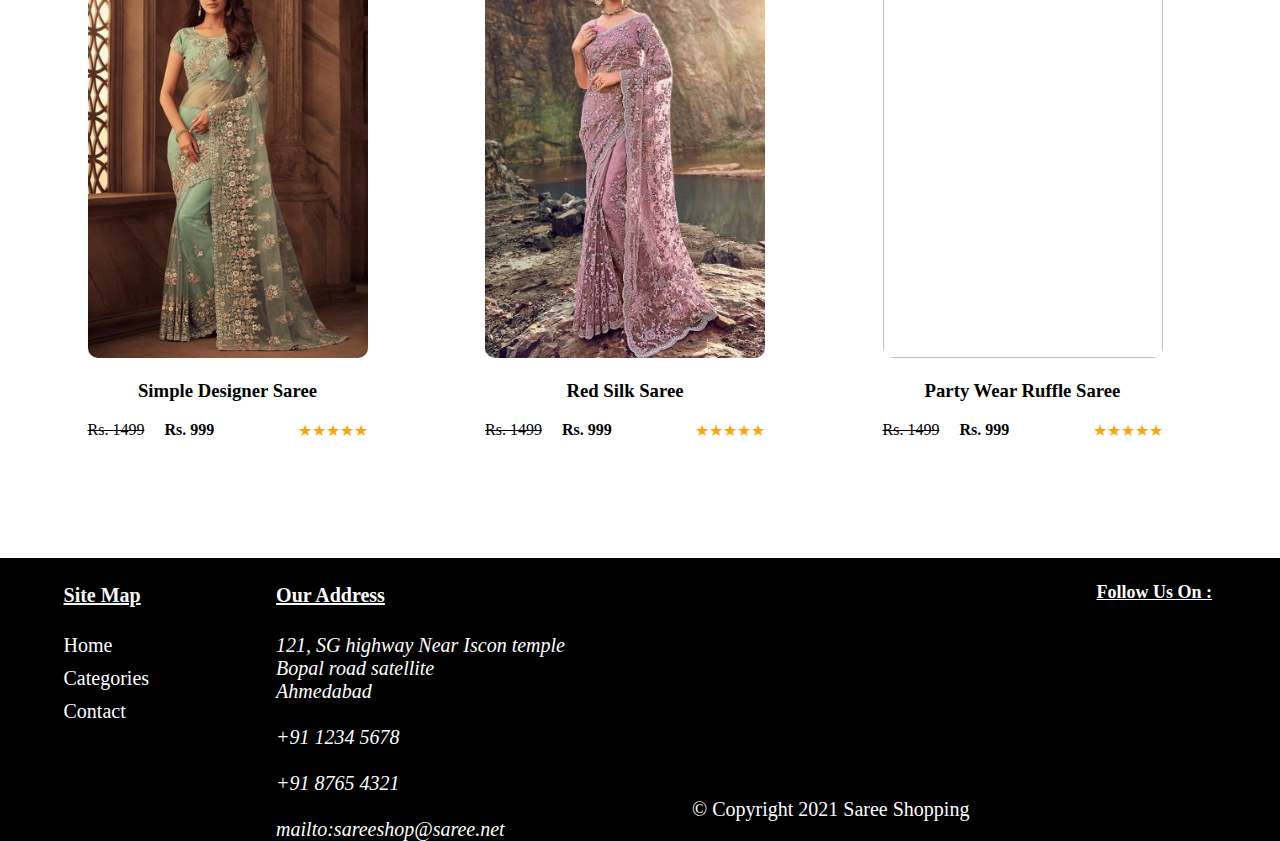
==== commit fc37cae0: "Update index.html" ====
--- a/index.html
+++ b/index.html
@@ -344,7 +344,7 @@
     // var i=0,j=10;
      var time=0;
 
-    var array = ["Images/s11.jpg","Images/s22.jpg","Images/s3.jpg","Images/s4.jpg","Images/s55.jpg","Images/s66.jpg","Images/s77.jpg"];
+    var array = ["Images/s22.jpg","Images/s3.jpg","Images/s4.jpg","Images/s55.jpg","Images/s66.jpg","Images/s77.jpg"];
     slideshow();
     function slideshow(){
         
@@ -356,4 +356,4 @@
         }
         slideshow();
     }
-</script>+</script>
